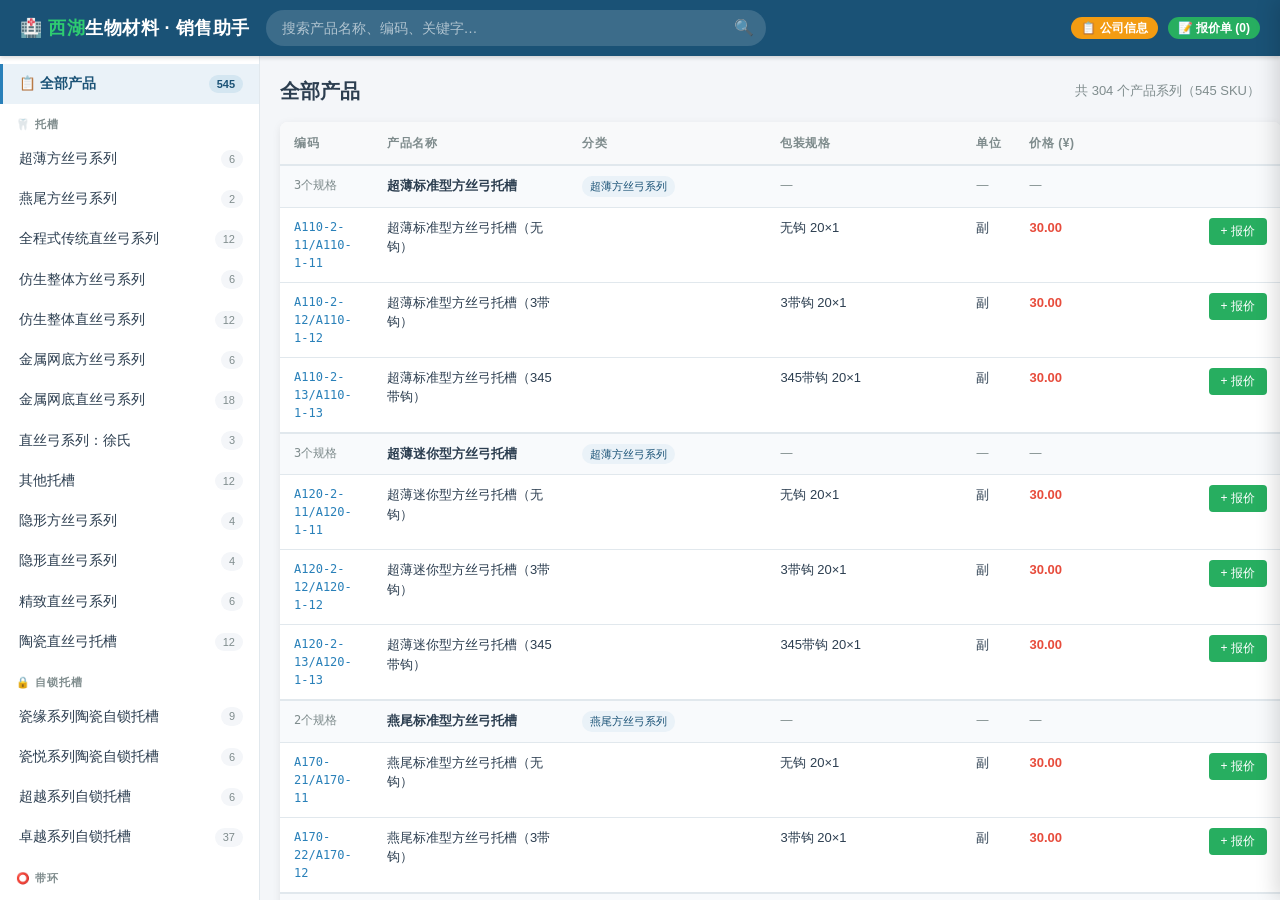
==== index.html @ aa1724bf "feat: 西湖生物材料销售助手 v1 - 产品目录浏览，按12大类分组侧边栏筛选 - 全文搜索（编码/名称/规格/备注） - 报价单管理：添加/数量调整/打印/复制 - 公司信息展示弹窗 - 移动端" ====
<!DOCTYPE html>
<html lang="zh-CN">
<head>
<meta charset="UTF-8">
<meta name="viewport" content="width=device-width, initial-scale=1.0">
<title>西湖生物材料 — 销售助手</title>
<script src="data.js"></script>
<style>
/* ── Reset & Variables ── */
*, *::before, *::after { box-sizing: border-box; margin: 0; padding: 0; }

:root {
  --primary: #1a5276;
  --primary-light: #2980b9;
  --accent: #27ae60;
  --accent-light: #2ecc71;
  --bg: #f4f6f9;
  --card-bg: #ffffff;
  --text: #2c3e50;
  --text-light: #7f8c8d;
  --border: #e1e8ed;
  --danger: #e74c3c;
  --warning: #f39c12;
  --shadow: 0 2px 8px rgba(0,0,0,0.08);
  --radius: 8px;
  --sidebar-w: 260px;
  --quote-w: 400px;
  --header-h: 56px;
}

body {
  font-family: -apple-system, BlinkMacSystemFont, "Segoe UI", "PingFang SC", "Microsoft YaHei", sans-serif;
  background: var(--bg);
  color: var(--text);
  line-height: 1.5;
  overflow: hidden;
  height: 100vh;
  display: flex;
  flex-direction: column;
}

/* ── Header ── */
.header {
  height: var(--header-h);
  background: var(--primary);
  color: #fff;
  display: flex;
  align-items: center;
  padding: 0 20px;
  gap: 16px;
  z-index: 100;
  box-shadow: 0 2px 4px rgba(0,0,0,0.15);
  flex-shrink: 0;
}
.header .logo {
  font-size: 18px;
  font-weight: 700;
  letter-spacing: 0.5px;
  white-space: nowrap;
}
.header .logo span { color: var(--accent-light); }
.header .search-wrap {
  flex: 1;
  max-width: 500px;
  position: relative;
}
.header .search-wrap input {
  width: 100%;
  height: 36px;
  border: none;
  border-radius: 18px;
  padding: 0 40px 0 16px;
  font-size: 14px;
  background: rgba(255,255,255,0.15);
  color: #fff;
  outline: none;
  transition: background 0.2s;
}
.header .search-wrap input::placeholder { color: rgba(255,255,255,0.6); }
.header .search-wrap input:focus { background: rgba(255,255,255,0.25); }
.header .search-wrap .search-icon {
  position: absolute;
  right: 12px;
  top: 50%;
  transform: translateY(-50%);
  opacity: 0.6;
  font-size: 16px;
}
.header .header-actions {
  display: flex;
  gap: 10px;
  align-items: center;
  margin-left: auto;
}
.header .badge {
  background: var(--accent);
  color: #fff;
  border-radius: 12px;
  padding: 2px 10px;
  font-size: 12px;
  font-weight: 600;
  cursor: pointer;
  transition: transform 0.15s;
  white-space: nowrap;
}
.header .badge:hover { transform: scale(1.05); }
.header .badge.alt { background: var(--warning); }

/* ── Layout ── */
.main-layout {
  display: flex;
  flex: 1;
  overflow: hidden;
}

/* ── Sidebar ── */
.sidebar {
  width: var(--sidebar-w);
  background: var(--card-bg);
  border-right: 1px solid var(--border);
  overflow-y: auto;
  flex-shrink: 0;
  padding: 8px 0;
}
.sidebar .cat-item {
  display: flex;
  align-items: center;
  gap: 10px;
  padding: 10px 16px;
  cursor: pointer;
  font-size: 13.5px;
  transition: all 0.15s;
  border-left: 3px solid transparent;
  color: var(--text);
}
.sidebar .cat-item:hover { background: #f0f4f8; }
.sidebar .cat-item.active {
  background: #eaf2f8;
  border-left-color: var(--primary-light);
  color: var(--primary);
  font-weight: 600;
}
.sidebar .cat-item .count {
  margin-left: auto;
  font-size: 11px;
  color: var(--text-light);
  background: var(--bg);
  border-radius: 10px;
  padding: 1px 8px;
}
.sidebar .cat-item.active .count { background: #d4e6f1; color: var(--primary); }
.sidebar .sidebar-title {
  font-size: 11px;
  text-transform: uppercase;
  letter-spacing: 1px;
  color: var(--text-light);
  padding: 12px 16px 6px;
  font-weight: 600;
}

/* ── Content ── */
.content {
  flex: 1;
  overflow-y: auto;
  padding: 20px;
}
.content-header {
  display: flex;
  justify-content: space-between;
  align-items: center;
  margin-bottom: 16px;
}
.content-header h2 { font-size: 20px; font-weight: 700; }
.content-header .result-count { color: var(--text-light); font-size: 13px; }

/* Product Table */
.product-table {
  width: 100%;
  background: var(--card-bg);
  border-radius: var(--radius);
  box-shadow: var(--shadow);
  overflow: hidden;
  border-collapse: collapse;
}
.product-table th {
  background: #f8f9fa;
  padding: 12px 14px;
  text-align: left;
  font-size: 12px;
  font-weight: 600;
  color: var(--text-light);
  text-transform: uppercase;
  letter-spacing: 0.5px;
  border-bottom: 2px solid var(--border);
  white-space: nowrap;
}
.product-table td {
  padding: 10px 14px;
  font-size: 13px;
  border-bottom: 1px solid var(--border);
  vertical-align: top;
}
.product-table tr:hover td { background: #f8fafc; }
.product-table .code { font-family: "SF Mono", "Fira Code", monospace; font-size: 12px; color: var(--primary-light); }
.product-table .price { font-weight: 700; color: var(--danger); white-space: nowrap; }
.product-table .name { font-weight: 500; }
.product-table .cat-tag {
  display: inline-block;
  font-size: 11px;
  background: #eaf2f8;
  color: var(--primary);
  padding: 2px 8px;
  border-radius: 10px;
  white-space: nowrap;
}
.product-table .star { color: var(--warning); }
.btn-sm {
  padding: 5px 12px;
  border: none;
  border-radius: 4px;
  cursor: pointer;
  font-size: 12px;
  font-weight: 500;
  transition: all 0.15s;
  white-space: nowrap;
}
.btn-add {
  background: var(--accent);
  color: #fff;
}
.btn-add:hover { background: #219a52; }
.btn-add.added { background: var(--text-light); }

/* Empty state */
.empty-state {
  text-align: center;
  padding: 60px 20px;
  color: var(--text-light);
}
.empty-state .icon { font-size: 48px; margin-bottom: 12px; }

/* ── Quote Panel ── */
.quote-overlay {
  position: fixed;
  inset: 0;
  background: rgba(0,0,0,0.3);
  z-index: 200;
  display: none;
}
.quote-overlay.show { display: block; }

.quote-panel {
  position: fixed;
  right: 0;
  top: 0;
  bottom: 0;
  width: var(--quote-w);
  background: var(--card-bg);
  box-shadow: -4px 0 20px rgba(0,0,0,0.15);
  z-index: 201;
  display: flex;
  flex-direction: column;
  transform: translateX(100%);
  transition: transform 0.3s ease;
}
.quote-panel.show { transform: translateX(0); }

.quote-header {
  padding: 16px 20px;
  border-bottom: 1px solid var(--border);
  display: flex;
  justify-content: space-between;
  align-items: center;
}
.quote-header h3 { font-size: 16px; }
.quote-close {
  background: none;
  border: none;
  font-size: 20px;
  cursor: pointer;
  color: var(--text-light);
  padding: 4px 8px;
}

.quote-items {
  flex: 1;
  overflow-y: auto;
  padding: 12px 20px;
}
.quote-item {
  display: flex;
  gap: 10px;
  padding: 10px 0;
  border-bottom: 1px solid var(--border);
  align-items: flex-start;
}
.quote-item .qi-info { flex: 1; min-width: 0; }
.quote-item .qi-name { font-size: 13px; font-weight: 500; }
.quote-item .qi-code { font-size: 11px; color: var(--text-light); font-family: monospace; }
.quote-item .qi-price { font-size: 13px; font-weight: 600; color: var(--danger); }
.quote-item .qi-qty {
  display: flex;
  align-items: center;
  gap: 6px;
  margin-top: 4px;
}
.quote-item .qi-qty button {
  width: 26px; height: 26px;
  border: 1px solid var(--border);
  background: #fff;
  border-radius: 4px;
  cursor: pointer;
  font-size: 14px;
  display: flex;
  align-items: center;
  justify-content: center;
}
.quote-item .qi-qty input {
  width: 44px;
  text-align: center;
  border: 1px solid var(--border);
  border-radius: 4px;
  padding: 3px;
  font-size: 13px;
}
.quote-item .qi-remove {
  background: none;
  border: none;
  color: var(--text-light);
  cursor: pointer;
  font-size: 16px;
  padding: 2px;
}
.quote-item .qi-remove:hover { color: var(--danger); }

.quote-footer {
  padding: 16px 20px;
  border-top: 2px solid var(--border);
  background: #f8f9fa;
}
.quote-total {
  display: flex;
  justify-content: space-between;
  font-size: 18px;
  font-weight: 700;
  margin-bottom: 12px;
}
.quote-total .total-price { color: var(--danger); }
.quote-actions {
  display: flex;
  gap: 8px;
}
.btn {
  padding: 10px 20px;
  border: none;
  border-radius: 6px;
  cursor: pointer;
  font-size: 14px;
  font-weight: 600;
  transition: all 0.15s;
  flex: 1;
}
.btn-primary { background: var(--primary-light); color: #fff; }
.btn-primary:hover { background: #2471a3; }
.btn-outline { background: #fff; color: var(--primary); border: 1px solid var(--primary-light); }
.btn-outline:hover { background: #eaf2f8; }
.btn-danger { background: #fff; color: var(--danger); border: 1px solid var(--danger); }
.btn-danger:hover { background: #fdedec; }

/* ── Company Modal ── */
.modal-overlay {
  position: fixed;
  inset: 0;
  background: rgba(0,0,0,0.4);
  z-index: 300;
  display: none;
  justify-content: center;
  align-items: center;
}
.modal-overlay.show { display: flex; }
.modal {
  background: var(--card-bg);
  border-radius: 12px;
  max-width: 560px;
  width: 90%;
  max-height: 80vh;
  overflow-y: auto;
  padding: 32px;
  box-shadow: 0 20px 60px rgba(0,0,0,0.2);
}
.modal h2 { margin-bottom: 16px; color: var(--primary); }
.modal .cert-list {
  display: flex;
  flex-wrap: wrap;
  gap: 8px;
  margin: 12px 0;
}
.modal .cert-tag {
  background: #eaf2f8;
  color: var(--primary);
  padding: 4px 12px;
  border-radius: 14px;
  font-size: 13px;
  font-weight: 500;
}
.modal .star-list li { margin: 6px 0; }
.modal-close {
  float: right;
  background: none;
  border: none;
  font-size: 24px;
  cursor: pointer;
  color: var(--text-light);
}

/* ── Hamburger (hidden on desktop) ── */
.hamburger {
  display: none;
  flex-direction: column;
  gap: 4px;
  cursor: pointer;
  padding: 8px 4px;
  background: none;
  border: none;
}
.hamburger span {
  display: block;
  width: 20px; height: 2px;
  background: #fff;
  border-radius: 2px;
}
.sidebar-backdrop { display: none; }

/* ── Print ── */
@media print {
  .header, .sidebar, .quote-overlay, .quote-panel, .btn-sm, .btn, .btn-add { display: none !important; }
  .content { overflow: visible; padding: 0; }
  .product-table { box-shadow: none; border: 1px solid #ddd; }
  body { overflow: visible; height: auto; }
}

/* ── Quote Print ── */
.quote-print { display: none; }
@media print {
  .quote-print { display: block; }
}

/* ── Mobile (≤768px) ── */
@media (max-width: 768px) {
  :root {
    --sidebar-w: 100%;
    --quote-w: 100%;
  }

  /* Header */
  .header {
    padding: 0 12px;
    gap: 8px;
  }
  .header .logo { font-size: 14px; }
  .header .search-wrap { max-width: none; }
  .header .search-wrap input { font-size: 13px; height: 32px; }
  .header .header-actions { gap: 6px; }
  .header .badge { font-size: 11px; padding: 4px 8px; }
  .header .badge.alt { display: none; } /* hide company btn on mobile, put in sidebar */

  /* Sidebar — hidden by default, slides in */
  .sidebar {
    position: fixed;
    left: 0; top: var(--header-h); bottom: 0;
    z-index: 150;
    transform: translateX(-100%);
    transition: transform 0.25s ease;
    width: 280px;
    max-width: 85vw;
    box-shadow: 4px 0 20px rgba(0,0,0,0.2);
  }
  .sidebar.show { transform: translateX(0); }

  .sidebar-backdrop {
    display: none;
    position: fixed;
    inset: 0;
    top: var(--header-h);
    background: rgba(0,0,0,0.3);
    z-index: 149;
  }
  .sidebar-backdrop.show { display: block; }

  /* Hamburger */
  .hamburger { display: flex; }

  /* Content */
  .content { padding: 12px; }
  .content-header { flex-wrap: wrap; gap: 6px; }
  .content-header h2 { font-size: 17px; }

  /* Table → Cards */
  .product-table { border: none; box-shadow: none; background: transparent; }
  .product-table thead { display: none; }
  .product-table tbody { display: flex; flex-direction: column; gap: 4px; }
  .product-table tr {
    display: block;
    background: var(--card-bg);
    border-radius: var(--radius);
    box-shadow: var(--shadow);
    padding: 12px 14px;
  }
  .product-table tr.base-row {
    background: #f0f4f8;
    box-shadow: none;
    padding: 8px 14px;
    border-radius: var(--radius) var(--radius) 0 0;
    margin-bottom: -4px;
    border-left: 3px solid var(--primary-light);
  }
  .product-table tr.variant-row {
    border-radius: 0;
    box-shadow: none;
    margin-bottom: -4px;
    border-bottom: 1px solid var(--border);
    border-left: 3px solid var(--primary-light);
    padding: 10px 14px;
  }
  .product-table tr.variant-row:last-of-type {
    border-radius: 0 0 var(--radius) var(--radius);
    margin-bottom: 8px;
  }
  .product-table tr + tr.base-row { margin-top: 12px; }
  .product-table td {
    display: block;
    padding: 2px 0;
    border: none;
    font-size: 13px;
  }
  .product-table td:first-child { /* code */
    font-size: 12px;
    color: var(--primary-light);
    font-family: monospace;
  }
  .product-table tr.base-row td:first-child { color: var(--primary); font-weight: 600; }
  .product-table td:nth-child(2) { /* name */
    font-size: 14px;
    font-weight: 500;
    padding: 3px 0;
  }
  .product-table tr.base-row td:nth-child(2) { font-size: 15px; font-weight: 700; }
  .product-table td:nth-child(3) { /* category — hide on mobile, already implied */ display: none; }
  .product-table tr.base-row td:nth-child(3) { display: inline-block; }
  .product-table td:nth-child(4),
  .product-table td:nth-child(5) { /* specs, unit */
    display: inline-block;
    margin-right: 12px;
    font-size: 12px;
    color: var(--text-light);
  }
  .product-table td:nth-child(6) { /* price */
    display: inline-block;
    font-size: 15px;
    font-weight: 700;
    color: var(--danger);
  }
  .product-table td:nth-child(7) { /* button */
    float: right;
    margin-top: -24px;
  }
  .product-table tr:hover td { background: transparent; }
  .btn-sm { padding: 8px 16px; font-size: 13px; border-radius: 6px; }

  /* Quote panel always fullscreen on mobile */
  .quote-panel { width: 100%; }

  /* Modal */
  .modal { padding: 20px; max-width: 95%; }
}
</style>
</style>
</head>
<body>

<!-- Header -->
<header class="header">
  <button class="hamburger" onclick="toggleSidebar()" aria-label="菜单">
    <span></span><span></span><span></span>
  </button>
  <div class="logo">🏥 <span>西湖</span>生物材料 · 销售助手</div>
  <div class="search-wrap">
    <input type="text" id="searchInput" placeholder="搜索产品名称、编码、关键字…">
    <span class="search-icon">🔍</span>
  </div>
  <div class="header-actions">
    <span class="badge alt" onclick="showCompany()">📋 公司信息</span>
    <span class="badge" onclick="toggleQuote()" id="quoteBadge">📝 报价单 (<span id="quoteCount">0</span>)</span>
  </div>
</header>

<!-- Main Layout -->
<div class="main-layout">

  <!-- Sidebar -->
  <aside class="sidebar" id="sidebar"></aside>
  <div class="sidebar-backdrop" id="sidebarBackdrop" onclick="toggleSidebar()"></div>

  <!-- Content -->
  <main class="content" id="content">
    <div class="content-header">
      <h2 id="contentTitle">全部产品</h2>
      <span class="result-count" id="resultCount"></span>
    </div>
    <div id="productList"></div>
  </main>
</div>

<!-- Quote Overlay -->
<div class="quote-overlay" id="quoteOverlay" onclick="toggleQuote()"></div>
<div class="quote-panel" id="quotePanel">
  <div class="quote-header">
    <h3>📝 报价单</h3>
    <button class="quote-close" onclick="toggleQuote()">✕</button>
  </div>
  <div class="quote-items" id="quoteItems">
    <div class="empty-state">
      <div class="icon">📋</div>
      <p>报价单是空的</p>
      <p style="font-size:12px;color:var(--text-light)">点击产品旁的 + 按钮添加</p>
    </div>
  </div>
  <div class="quote-footer">
    <div class="quote-total">
      <span>合计</span>
      <span class="total-price" id="quoteTotal">¥0.00</span>
    </div>
    <div class="quote-actions">
      <button class="btn btn-primary" onclick="printQuote()">🖨️ 打印报价</button>
      <button class="btn btn-outline" onclick="copyQuote()">📋 复制</button>
      <button class="btn btn-danger" onclick="clearQuote()">清空</button>
    </div>
  </div>
</div>

<!-- Company Modal -->
<div class="modal-overlay" id="companyModal" onclick="closeCompany(event)">
  <div class="modal" id="companyModalInner"></div>
</div>

<!-- Quote Print Area (hidden, only for print) -->
<div class="quote-print" id="quotePrint"></div>

<script>
// ── Data ──
const DATA = window.XIHU_DATA;
const products = DATA.products;
let quoteItems = [];
let activeCategory = null;
let searchQuery = '';

// ── Init ──
function init() {
  loadQuote();
  renderSidebar();
  renderProducts();
  updateQuoteBadge();

  document.getElementById('searchInput').addEventListener('input', debounce(onSearch, 200));
  document.addEventListener('keydown', e => {
    if (e.key === 'Escape') { closeQuote(); }
    if ((e.ctrlKey || e.metaKey) && e.key === 'k') {
      e.preventDefault();
      document.getElementById('searchInput').focus();
    }
  });
}

// ── Sidebar ──
function renderSidebar() {
  const sidebar = document.getElementById('sidebar');
  // Group categories into logical groups
  const groups = {
    '🦷 托槽': ['超薄方丝弓系列','燕尾方丝弓系列','全程式传统直丝弓系列','仿生整体方丝弓系列','仿生整体直丝弓系列','金属网底方丝弓系列','金属网底直丝弓系列','直丝弓系列：徐氏','其他托槽','隐形方丝弓系列','隐形直丝弓系列','精致直丝弓系列','陶瓷直丝弓托槽'],
    '🔒 自锁托槽': ['瓷缘系列陶瓷自锁托槽','瓷悦系列陶瓷自锁托槽','超越系列自锁托槽','卓越系列自锁托槽'],
    '⭕ 带环': ['方丝弓带环','直丝弓带环','光带环','圆丝带环','揭盖式带环','出口型带环','带环附件'],
    '📐 颊面管': ['焊接型直丝弓颊面管','焊接型其他颊面管','焊接型揭盖颊面管','网底直丝弓颊面管','网底圆丝颊面管','网底揭盖颊面管','网底方丝弓颊面管'],
    '🧷 正畸附件': ['正畸附件','螺旋扩弓器','拉钩/开口器'],
    '🔗 弹性体': ['正畸弹性体'],
    '🧪 粘合树脂': ['光固化型-牙釉质粘合树脂','光固化型-牙釉质粘合树脂(绿胶)','非调拌型-牙釉质粘合树脂','蓝胶系列','隐形正畸附件粘结剂'],
    '📏 正畸丝': ['正畸丝'],
    '🔩 支抗钉': ['钛合金支抗钉(三芯型)','钛合金支抗钉(方头型)','支抗钉工具'],
    '🔧 正畸钳': ['正畸钳(进口合金)','正畸钳(普通合金)','正畸钳'],
    '😷 口外件': ['正畸口外件'],
    '🪥 工具/其他': ['正畸工具','功能矫治器','镀金牙用根管桩','经营类产品'],
  };

  let html = `<div class="cat-item${!activeCategory ? ' active' : ''}" onclick="selectCategory(null)">📋 全部产品<span class="count">${products.length}</span></div>`;
  const groupedCats = new Set();
  for (const [groupName, cats] of Object.entries(groups)) {
    html += `<div class="sidebar-title">${groupName}</div>`;
    for (const catName of cats) {
      groupedCats.add(catName);
      const count = products.filter(p => p.category === catName).length;
      if (count === 0) continue;
      html += `<div class="cat-item${activeCategory === catName ? ' active' : ''}" data-cat="${escapeHtml(catName)}" onclick="selectCategory('${escapeJs(catName)}')">
        ${catName}
        <span class="count">${count}</span>
      </div>`;
    }
  }
  // Catch any ungrouped categories
  const allCats = [...new Set(products.map(p => p.category))];
  const ungrouped = allCats.filter(c => !groupedCats.has(c));
  if (ungrouped.length > 0) {
    html += '<div class="sidebar-title">📦 其他</div>';
    for (const catName of ungrouped) {
      const count = products.filter(p => p.category === catName).length;
      html += `<div class="cat-item${activeCategory === catName ? ' active' : ''}" onclick="selectCategory('${escapeJs(catName)}')">
        ${catName}
        <span class="count">${count}</span>
      </div>`;
    }
  }
  sidebar.innerHTML = html;
}

function selectCategory(cat) {
  activeCategory = (activeCategory === cat) ? null : cat;
  document.getElementById('searchInput').value = '';
  searchQuery = '';
  renderSidebar();
  renderProducts();
  // Close sidebar on mobile after selection
  closeSidebar();
}

// ── Product Rendering ──
function getFilteredProducts() {
  let filtered = products;
  if (activeCategory) {
    filtered = filtered.filter(p => p.category === activeCategory);
  }
  if (searchQuery) {
    const q = searchQuery.toLowerCase();
    filtered = filtered.filter(p =>
      p.name.toLowerCase().includes(q) ||
      p.category.toLowerCase().includes(q) ||
      (p.code && p.code.toLowerCase().includes(q)) ||
      (p.baseName && p.baseName.toLowerCase().includes(q)) ||
      (p.spec && p.spec.toLowerCase().includes(q)) ||
      (p.note && p.note.toLowerCase().includes(q))
    );
  }
  return filtered;
}

function renderProducts() {
  const filtered = getFilteredProducts();
  const container = document.getElementById('productList');
  const title = document.getElementById('contentTitle');
  const count = document.getElementById('resultCount');

  // Group by baseName
  const groups = new Map();
  const groupOrder = [];
  for (const p of filtered) {
    const key = p.baseName + '|||' + p.category;
    if (!groups.has(key)) {
      groups.set(key, []);
      groupOrder.push(key);
    }
    groups.get(key).push(p);
  }

  const totalVariants = filtered.length;
  title.textContent = activeCategory || '全部产品';
  count.textContent = `共 ${groupOrder.length} 个产品系列（${totalVariants} SKU）`;

  if (filtered.length === 0) {
    container.innerHTML = `<div class="empty-state"><div class="icon">🔍</div><p>没有找到匹配的产品</p></div>`;
    return;
  }

  let html = `<table class="product-table">
    <thead><tr>
      <th>编码</th><th>产品名称</th><th>分类</th><th>包装规格</th><th>单位</th><th>价格 (¥)</th><th></th>
    </tr></thead><tbody>`;

  for (const key of groupOrder) {
    const variants = groups.get(key);
    const baseName = variants[0].baseName;
    const category = variants[0].category;
    const isStar = variants[0].note && variants[0].note.includes('🌟');
    const hasVariants = variants.length > 1;

    // Base product row
    html += `<tr class="base-row" style="background:#f8fafc;border-top:2px solid var(--border);">
      <td class="code" style="color:var(--text-light);">${isStar ? '⭐ ' : ''}${variants.length}个规格</td>
      <td class="name" style="font-weight:700;">${escapeHtml(baseName)}</td>
      <td><span class="cat-tag">${escapeHtml(category)}</span></td>
      <td style="color:var(--text-light);font-size:12px;">—</td>
      <td style="color:var(--text-light);font-size:12px;">—</td>
      <td style="color:var(--text-light);font-size:12px;">—</td>
      <td></td>
    </tr>`;

    for (const p of variants) {
      const inQuote = quoteItems.find(q => q.code === p.code && q.name === p.name);
      html += `<tr class="variant-row">
        <td class="code">${escapeHtml(p.code || '—')}</td>
        <td class="name">${escapeHtml(p.name)}</td>
        <td></td>
        <td>${escapeHtml(p.spec || '—')}</td>
        <td>${escapeHtml(p.unit || '—')}</td>
        <td class="price">${formatPrice(p.price)}</td>
        <td><button class="btn-sm btn-add${inQuote ? ' added' : ''}" onclick="addToQuote('${escapeJs(p.code)}', '${escapeJs(p.name)}', '${escapeJs(p.baseName)}')">${inQuote ? '✓ 已加' : '+ 报价'}</button></td>
      </tr>`;
    }
  }
  html += '</tbody></table>';
  container.innerHTML = html;
}

// ── Search ──
function onSearch() {
  searchQuery = document.getElementById('searchInput').value.trim();
  activeCategory = null;
  renderSidebar();
  renderProducts();
}

// ── Quote Management ──
function quoteKey(code, name) { return `${code}|||${name}`; }

function addToQuote(code, name, baseName) {
  const product = products.find(p => p.code === code && p.name === name);
  if (!product) return;

  const key = quoteKey(code, name);
  const existing = quoteItems.find(q => q._key === key);
  if (existing) {
    existing.qty += 1;
  } else {
    quoteItems.push({
      _key: key,
      name: product.name,
      baseName: product.baseName || product.name,
      code: product.code,
      price: parsePrice(product.price),
      unit: product.unit,
      spec: product.spec,
      qty: 1
    });
  }
  saveQuote();
  renderQuote();
  renderProducts();
  updateQuoteBadge();
}

function removeFromQuote(code, name) {
  const key = quoteKey(code, name);
  quoteItems = quoteItems.filter(q => q._key !== key);
  saveQuote();
  renderQuote();
  renderProducts();
  updateQuoteBadge();
}

function updateQty(code, name, delta) {
  const key = quoteKey(code, name);
  const item = quoteItems.find(q => q._key === key);
  if (!item) return;
  item.qty = Math.max(0, item.qty + delta);
  if (item.qty === 0) {
    removeFromQuote(code, name);
    return;
  }
  saveQuote();
  renderQuote();
  updateQuoteBadge();
}

function renderQuote() {
  const container = document.getElementById('quoteItems');
  if (quoteItems.length === 0) {
    container.innerHTML = `<div class="empty-state"><div class="icon">📋</div><p>报价单是空的</p><p style="font-size:12px;color:var(--text-light)">点击产品旁的 + 按钮添加</p></div>`;
  } else {
    let html = '';
    for (const item of quoteItems) {
      const subtotal = item.price * item.qty;
      const displayName = item.spec ? `${item.baseName} — ${item.spec}` : item.name;
      html += `<div class="quote-item">
        <div class="qi-info">
          <div class="qi-name">${escapeHtml(displayName)}</div>
          <div class="qi-code">${escapeHtml(item.code)} · ${escapeHtml(item.unit)}</div>
          <div class="qi-price">¥${item.price.toFixed(2)} × ${item.qty} = ¥${subtotal.toFixed(2)}</div>
        </div>
        <div class="qi-qty">
          <button onclick="updateQty('${escapeJs(item.code)}', '${escapeJs(item.name)}', -1)">−</button>
          <input type="number" value="${item.qty}" min="1" onchange="setQty('${escapeJs(item.code)}', '${escapeJs(item.name)}', this.value)">
          <button onclick="updateQty('${escapeJs(item.code)}', '${escapeJs(item.name)}', 1)">+</button>
        </div>
        <button class="qi-remove" onclick="removeFromQuote('${escapeJs(item.code)}', '${escapeJs(item.name)}')">🗑</button>
      </div>`;
    }
    container.innerHTML = html;
  }

  const total = quoteItems.reduce((sum, item) => sum + item.price * item.qty, 0);
  document.getElementById('quoteTotal').textContent = `¥${total.toFixed(2)}`;
}

function setQty(code, name, val) {
  const key = quoteKey(code, name);
  const qty = parseInt(val) || 0;
  const item = quoteItems.find(q => q._key === key);
  if (!item) return;
  if (qty <= 0) { removeFromQuote(code, name); return; }
  item.qty = qty;
  saveQuote();
  renderQuote();
  updateQuoteBadge();
}

function clearQuote() {
  if (quoteItems.length === 0) return;
  if (confirm('确定清空报价单？')) {
    quoteItems = [];
    saveQuote();
    renderQuote();
    renderProducts();
    updateQuoteBadge();
  }
}

function toggleQuote() {
  const panel = document.getElementById('quotePanel');
  const overlay = document.getElementById('quoteOverlay');
  const isOpen = panel.classList.contains('show');
  if (isOpen) { closeQuote(); }
  else {
    panel.classList.add('show');
    overlay.classList.add('show');
    renderQuote();
  }
}

function closeQuote() {
  document.getElementById('quotePanel').classList.remove('show');
  document.getElementById('quoteOverlay').classList.remove('show');
}

function updateQuoteBadge() {
  document.getElementById('quoteCount').textContent = quoteItems.length;
}

// ── Quote Actions ──
function printQuote() {
  if (quoteItems.length === 0) { alert('报价单是空的'); return; }
  const total = quoteItems.reduce((sum, i) => sum + i.price * i.qty, 0);
  const now = new Date().toLocaleDateString('zh-CN');
  let html = `
    <div style="max-width:700px;margin:0 auto;font-family:sans-serif;">
      <div style="text-align:center;border-bottom:2px solid #1a5276;padding-bottom:16px;margin-bottom:20px;">
        <h1 style="color:#1a5276;margin:0;">杭州西湖生物材料有限公司</h1>
        <p style="color:#666;margin:4px 0;">Hangzhou Xihu Biomaterials Co., Ltd.</p>
        <p style="color:#999;font-size:12px;">报价单 · ${now}</p>
      </div>
      <table style="width:100%;border-collapse:collapse;">
        <thead><tr style="background:#f0f4f8;">
          <th style="padding:8px;text-align:left;border-bottom:1px solid #ddd;">#</th>
          <th style="padding:8px;text-align:left;border-bottom:1px solid #ddd;">编码</th>
          <th style="padding:8px;text-align:left;border-bottom:1px solid #ddd;">产品名称</th>
          <th style="padding:8px;text-align:left;border-bottom:1px solid #ddd;">规格</th>
          <th style="padding:8px;text-align:center;border-bottom:1px solid #ddd;">数量</th>
          <th style="padding:8px;text-align:right;border-bottom:1px solid #ddd;">单价(¥)</th>
          <th style="padding:8px;text-align:right;border-bottom:1px solid #ddd;">小计(¥)</th>
        </tr></thead><tbody>`;
  quoteItems.forEach((item, i) => {
    html += `<tr>
      <td style="padding:8px;border-bottom:1px solid #eee;">${i+1}</td>
      <td style="padding:8px;border-bottom:1px solid #eee;font-family:monospace;">${escapeHtml(item.code)}</td>
      <td style="padding:8px;border-bottom:1px solid #eee;">${escapeHtml(item.baseName)}</td>
      <td style="padding:8px;border-bottom:1px solid #eee;">${escapeHtml(item.spec || item.unit)}</td>
      <td style="padding:8px;text-align:center;border-bottom:1px solid #eee;">${item.qty}</td>
      <td style="padding:8px;text-align:right;border-bottom:1px solid #eee;">${item.price.toFixed(2)}</td>
      <td style="padding:8px;text-align:right;border-bottom:1px solid #eee;font-weight:bold;">${(item.price*item.qty).toFixed(2)}</td>
    </tr>`;
  });
  html += `</tbody></table>
      <div style="text-align:right;margin-top:20px;font-size:18px;font-weight:bold;">
        合计：¥${total.toFixed(2)}
      </div>
      <div style="margin-top:40px;font-size:12px;color:#999;border-top:1px solid #eee;padding-top:12px;">
        <p>杭州西湖生物材料有限公司 | 杭州钱江经济开发区 | www.xihubiom.com.cn</p>
        <p>ISO 9001 · ISO 13485 · CE · FDA · GMP 认证</p>
      </div>
    </div>`;
  document.getElementById('quotePrint').innerHTML = html;
  setTimeout(() => window.print(), 200);
}

function copyQuote() {
  if (quoteItems.length === 0) { alert('报价单是空的'); return; }
  const total = quoteItems.reduce((sum, i) => sum + i.price * i.qty, 0);
  let text = '杭州西湖生物材料有限公司 — 报价单\n';
  text += '='.repeat(50) + '\n';
  text += '编码\t产品名称\t规格\t数量\t单价\t小计\n';
  quoteItems.forEach(item => {
    text += `${item.code}\t${item.baseName}\t${item.spec||item.unit}\t${item.qty}\t${item.price.toFixed(2)}\t${(item.price*item.qty).toFixed(2)}\n`;
  });
  text += '='.repeat(50) + '\n';
  text += `合计：¥${total.toFixed(2)}\n`;
  text += `日期：${new Date().toLocaleDateString('zh-CN')}\n`;
  text += '杭州西湖生物材料有限公司 | www.xihubiom.com.cn';

  navigator.clipboard.writeText(text).then(() => {
    alert('报价单已复制到剪贴板！');
  }).catch(() => {
    alert('复制失败，请手动复制');
  });
}

// ── Company Info ──
function showCompany() {
  const c = DATA.company;
  const modal = document.getElementById('companyModalInner');
  modal.innerHTML = `
    <button class="modal-close" onclick="document.getElementById('companyModal').classList.remove('show')">✕</button>
    <h2>🏥 ${c.name}</h2>
    <p style="color:var(--text-light);margin-bottom:12px;">${c.nameEn}</p>
    <p>${c.description}</p>
    <p style="margin-top:8px;">📍 成立于 <strong>${c.founded}年</strong>，位于${c.location}，建筑面积${c.area}</p>
    <p>🤝 ${c.partners}</p>
    <p>📦 ${c.marketReach}</p>

    <h3 style="margin-top:20px;">认证资质</h3>
    <div class="cert-list">
      ${c.certifications.map(cert => `<span class="cert-tag">✅ ${cert}</span>`).join('')}
    </div>
    <p style="margin-top:4px;font-size:12px;color:var(--text-light);">行业早期通过国家医疗器械GMP认证的企业，拥有${c.patents}</p>

    <h3 style="margin-top:20px;">🌟 明星产品</h3>
    <ul class="star-list">
      ${c.starProducts.map(p => `<li><strong>${p}</strong> — 广受业内好评</li>`).join('')}
    </ul>

    <p style="margin-top:16px;">🌐 <a href="https://${c.website}" target="_blank">${c.website}</a></p>
  `;
  document.getElementById('companyModal').classList.add('show');
}

function closeCompany(e) {
  if (e.target === document.getElementById('companyModal')) {
    document.getElementById('companyModal').classList.remove('show');
  }
}

// ── Persistence ──
function saveQuote() {
  localStorage.setItem('xihu_quote', JSON.stringify(quoteItems));
}

function loadQuote() {
  try {
    const saved = localStorage.getItem('xihu_quote');
    if (saved) quoteItems = JSON.parse(saved);
  } catch(e) { quoteItems = []; }
}

// ── Sidebar Mobile Toggle ──
function toggleSidebar() {
  const sidebar = document.getElementById('sidebar');
  const backdrop = document.getElementById('sidebarBackdrop');
  const isOpen = sidebar.classList.contains('show');
  if (isOpen) { closeSidebar(); }
  else {
    sidebar.classList.add('show');
    backdrop.classList.add('show');
    document.body.style.overflow = 'hidden';
  }
}

function closeSidebar() {
  document.getElementById('sidebar').classList.remove('show');
  document.getElementById('sidebarBackdrop').classList.remove('show');
  document.body.style.overflow = '';
}

// ── Helpers ──
function parsePrice(p) {
  if (typeof p === 'number') return p;
  if (typeof p === 'string') {
    // Take the first price if multiple
    const m = p.match(/[\d.]+/);
    if (m) return parseFloat(m[0]);
  }
  return 0;
}

function formatPrice(p) {
  if (typeof p === 'number') return p.toFixed(2);
  return String(p);
}

function escapeHtml(s) {
  if (!s) return '';
  return String(s).replace(/&/g,'&amp;').replace(/</g,'&lt;').replace(/>/g,'&gt;').replace(/"/g,'&quot;');
}

function escapeJs(s) {
  return String(s).replace(/\\/g,'\\\\').replace(/'/g,"\\'").replace(/"/g,'\\"');
}

function debounce(fn, ms) {
  let timer;
  return (...args) => { clearTimeout(timer); timer = setTimeout(() => fn(...args), ms); };
}

// ── Keyboard shortcut hint ──
console.log('🏥 西湖生物材料销售助手已就绪');
console.log('  ⌘K / Ctrl+K — 聚焦搜索');
console.log('  ESC — 关闭报价面板');
console.log(`  ${DATA.totalProducts} 个SKU · ${DATA.categories.length} 个分类`);

// ── Start ──
init();
</script>
</body>
</html>
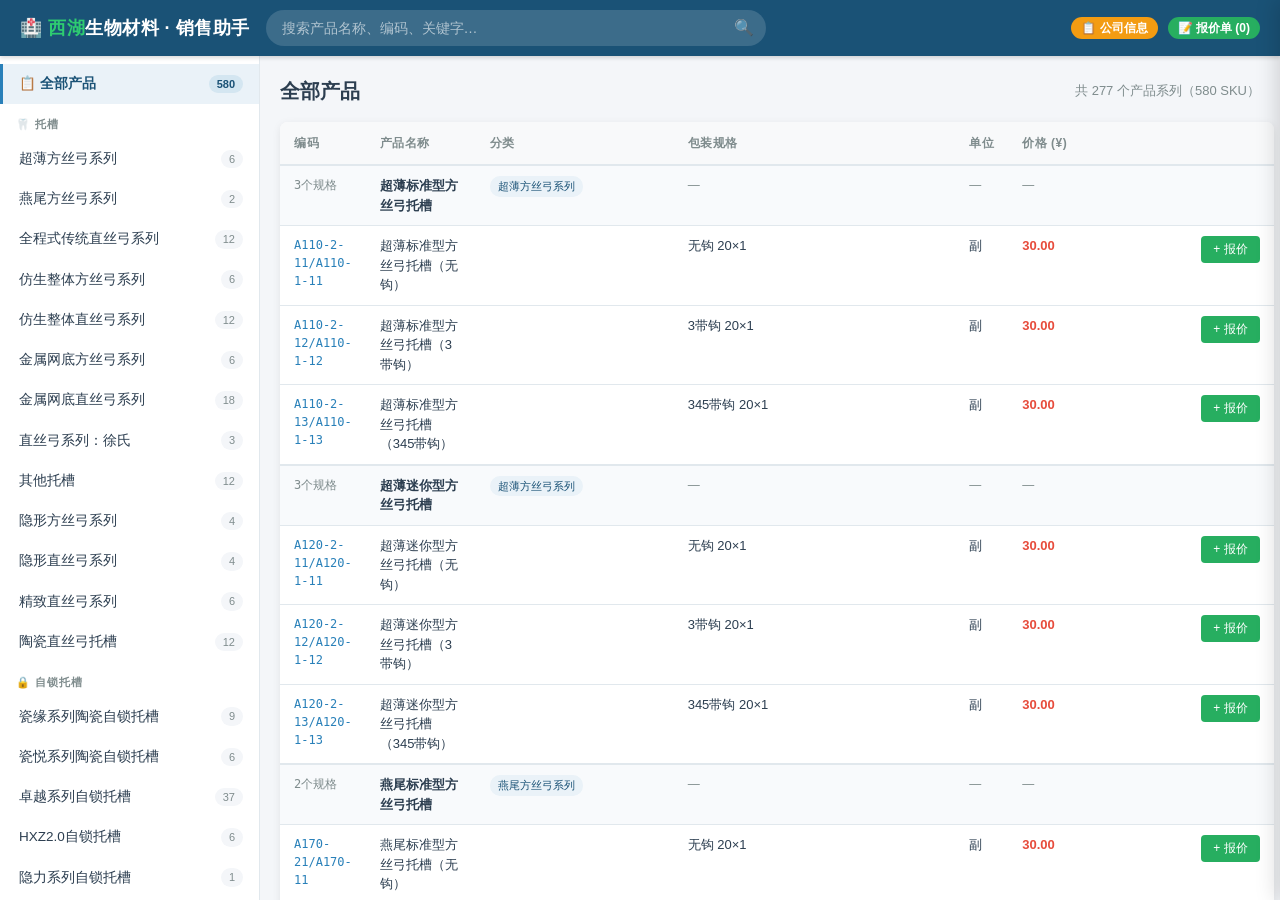
==== commit f70ceeda: "v2: 完整产品数据 + 前端重构 - 587产品 52分类，含 HXZ2.0/隐力系列自锁托槽 - 前端重构: CSS/JS 拆分独立文件 - 侧边栏分组: 托槽/自锁/带环/颊面管/附件/弹性体/" ====
--- a/index.html
+++ b/index.html
@@ -1,586 +1,18 @@
 <!DOCTYPE html>
 <html lang="zh-CN">
 <head>
-<meta charset="UTF-8">
-<meta name="viewport" content="width=device-width, initial-scale=1.0">
-<title>西湖生物材料 — 销售助手</title>
-<script src="data.js"></script>
-<style>
-/* ── Reset & Variables ── */
-*, *::before, *::after { box-sizing: border-box; margin: 0; padding: 0; }
-
-:root {
-  --primary: #1a5276;
-  --primary-light: #2980b9;
-  --accent: #27ae60;
-  --accent-light: #2ecc71;
-  --bg: #f4f6f9;
-  --card-bg: #ffffff;
-  --text: #2c3e50;
-  --text-light: #7f8c8d;
-  --border: #e1e8ed;
-  --danger: #e74c3c;
-  --warning: #f39c12;
-  --shadow: 0 2px 8px rgba(0,0,0,0.08);
-  --radius: 8px;
-  --sidebar-w: 260px;
-  --quote-w: 400px;
-  --header-h: 56px;
-}
-
-body {
-  font-family: -apple-system, BlinkMacSystemFont, "Segoe UI", "PingFang SC", "Microsoft YaHei", sans-serif;
-  background: var(--bg);
-  color: var(--text);
-  line-height: 1.5;
-  overflow: hidden;
-  height: 100vh;
-  display: flex;
-  flex-direction: column;
-}
-
-/* ── Header ── */
-.header {
-  height: var(--header-h);
-  background: var(--primary);
-  color: #fff;
-  display: flex;
-  align-items: center;
-  padding: 0 20px;
-  gap: 16px;
-  z-index: 100;
-  box-shadow: 0 2px 4px rgba(0,0,0,0.15);
-  flex-shrink: 0;
-}
-.header .logo {
-  font-size: 18px;
-  font-weight: 700;
-  letter-spacing: 0.5px;
-  white-space: nowrap;
-}
-.header .logo span { color: var(--accent-light); }
-.header .search-wrap {
-  flex: 1;
-  max-width: 500px;
-  position: relative;
-}
-.header .search-wrap input {
-  width: 100%;
-  height: 36px;
-  border: none;
-  border-radius: 18px;
-  padding: 0 40px 0 16px;
-  font-size: 14px;
-  background: rgba(255,255,255,0.15);
-  color: #fff;
-  outline: none;
-  transition: background 0.2s;
-}
-.header .search-wrap input::placeholder { color: rgba(255,255,255,0.6); }
-.header .search-wrap input:focus { background: rgba(255,255,255,0.25); }
-.header .search-wrap .search-icon {
-  position: absolute;
-  right: 12px;
-  top: 50%;
-  transform: translateY(-50%);
-  opacity: 0.6;
-  font-size: 16px;
-}
-.header .header-actions {
-  display: flex;
-  gap: 10px;
-  align-items: center;
-  margin-left: auto;
-}
-.header .badge {
-  background: var(--accent);
-  color: #fff;
-  border-radius: 12px;
-  padding: 2px 10px;
-  font-size: 12px;
-  font-weight: 600;
-  cursor: pointer;
-  transition: transform 0.15s;
-  white-space: nowrap;
-}
-.header .badge:hover { transform: scale(1.05); }
-.header .badge.alt { background: var(--warning); }
-
-/* ── Layout ── */
-.main-layout {
-  display: flex;
-  flex: 1;
-  overflow: hidden;
-}
-
-/* ── Sidebar ── */
-.sidebar {
-  width: var(--sidebar-w);
-  background: var(--card-bg);
-  border-right: 1px solid var(--border);
-  overflow-y: auto;
-  flex-shrink: 0;
-  padding: 8px 0;
-}
-.sidebar .cat-item {
-  display: flex;
-  align-items: center;
-  gap: 10px;
-  padding: 10px 16px;
-  cursor: pointer;
-  font-size: 13.5px;
-  transition: all 0.15s;
-  border-left: 3px solid transparent;
-  color: var(--text);
-}
-.sidebar .cat-item:hover { background: #f0f4f8; }
-.sidebar .cat-item.active {
-  background: #eaf2f8;
-  border-left-color: var(--primary-light);
-  color: var(--primary);
-  font-weight: 600;
-}
-.sidebar .cat-item .count {
-  margin-left: auto;
-  font-size: 11px;
-  color: var(--text-light);
-  background: var(--bg);
-  border-radius: 10px;
-  padding: 1px 8px;
-}
-.sidebar .cat-item.active .count { background: #d4e6f1; color: var(--primary); }
-.sidebar .sidebar-title {
-  font-size: 11px;
-  text-transform: uppercase;
-  letter-spacing: 1px;
-  color: var(--text-light);
-  padding: 12px 16px 6px;
-  font-weight: 600;
-}
-
-/* ── Content ── */
-.content {
-  flex: 1;
-  overflow-y: auto;
-  padding: 20px;
-}
-.content-header {
-  display: flex;
-  justify-content: space-between;
-  align-items: center;
-  margin-bottom: 16px;
-}
-.content-header h2 { font-size: 20px; font-weight: 700; }
-.content-header .result-count { color: var(--text-light); font-size: 13px; }
-
-/* Product Table */
-.product-table {
-  width: 100%;
-  background: var(--card-bg);
-  border-radius: var(--radius);
-  box-shadow: var(--shadow);
-  overflow: hidden;
-  border-collapse: collapse;
-}
-.product-table th {
-  background: #f8f9fa;
-  padding: 12px 14px;
-  text-align: left;
-  font-size: 12px;
-  font-weight: 600;
-  color: var(--text-light);
-  text-transform: uppercase;
-  letter-spacing: 0.5px;
-  border-bottom: 2px solid var(--border);
-  white-space: nowrap;
-}
-.product-table td {
-  padding: 10px 14px;
-  font-size: 13px;
-  border-bottom: 1px solid var(--border);
-  vertical-align: top;
-}
-.product-table tr:hover td { background: #f8fafc; }
-.product-table .code { font-family: "SF Mono", "Fira Code", monospace; font-size: 12px; color: var(--primary-light); }
-.product-table .price { font-weight: 700; color: var(--danger); white-space: nowrap; }
-.product-table .name { font-weight: 500; }
-.product-table .cat-tag {
-  display: inline-block;
-  font-size: 11px;
-  background: #eaf2f8;
-  color: var(--primary);
-  padding: 2px 8px;
-  border-radius: 10px;
-  white-space: nowrap;
-}
-.product-table .star { color: var(--warning); }
-.btn-sm {
-  padding: 5px 12px;
-  border: none;
-  border-radius: 4px;
-  cursor: pointer;
-  font-size: 12px;
-  font-weight: 500;
-  transition: all 0.15s;
-  white-space: nowrap;
-}
-.btn-add {
-  background: var(--accent);
-  color: #fff;
-}
-.btn-add:hover { background: #219a52; }
-.btn-add.added { background: var(--text-light); }
-
-/* Empty state */
-.empty-state {
-  text-align: center;
-  padding: 60px 20px;
-  color: var(--text-light);
-}
-.empty-state .icon { font-size: 48px; margin-bottom: 12px; }
-
-/* ── Quote Panel ── */
-.quote-overlay {
-  position: fixed;
-  inset: 0;
-  background: rgba(0,0,0,0.3);
-  z-index: 200;
-  display: none;
-}
-.quote-overlay.show { display: block; }
-
-.quote-panel {
-  position: fixed;
-  right: 0;
-  top: 0;
-  bottom: 0;
-  width: var(--quote-w);
-  background: var(--card-bg);
-  box-shadow: -4px 0 20px rgba(0,0,0,0.15);
-  z-index: 201;
-  display: flex;
-  flex-direction: column;
-  transform: translateX(100%);
-  transition: transform 0.3s ease;
-}
-.quote-panel.show { transform: translateX(0); }
-
-.quote-header {
-  padding: 16px 20px;
-  border-bottom: 1px solid var(--border);
-  display: flex;
-  justify-content: space-between;
-  align-items: center;
-}
-.quote-header h3 { font-size: 16px; }
-.quote-close {
-  background: none;
-  border: none;
-  font-size: 20px;
-  cursor: pointer;
-  color: var(--text-light);
-  padding: 4px 8px;
-}
-
-.quote-items {
-  flex: 1;
-  overflow-y: auto;
-  padding: 12px 20px;
-}
-.quote-item {
-  display: flex;
-  gap: 10px;
-  padding: 10px 0;
-  border-bottom: 1px solid var(--border);
-  align-items: flex-start;
-}
-.quote-item .qi-info { flex: 1; min-width: 0; }
-.quote-item .qi-name { font-size: 13px; font-weight: 500; }
-.quote-item .qi-code { font-size: 11px; color: var(--text-light); font-family: monospace; }
-.quote-item .qi-price { font-size: 13px; font-weight: 600; color: var(--danger); }
-.quote-item .qi-qty {
-  display: flex;
-  align-items: center;
-  gap: 6px;
-  margin-top: 4px;
-}
-.quote-item .qi-qty button {
-  width: 26px; height: 26px;
-  border: 1px solid var(--border);
-  background: #fff;
-  border-radius: 4px;
-  cursor: pointer;
-  font-size: 14px;
-  display: flex;
-  align-items: center;
-  justify-content: center;
-}
-.quote-item .qi-qty input {
-  width: 44px;
-  text-align: center;
-  border: 1px solid var(--border);
-  border-radius: 4px;
-  padding: 3px;
-  font-size: 13px;
-}
-.quote-item .qi-remove {
-  background: none;
-  border: none;
-  color: var(--text-light);
-  cursor: pointer;
-  font-size: 16px;
-  padding: 2px;
-}
-.quote-item .qi-remove:hover { color: var(--danger); }
-
-.quote-footer {
-  padding: 16px 20px;
-  border-top: 2px solid var(--border);
-  background: #f8f9fa;
-}
-.quote-total {
-  display: flex;
-  justify-content: space-between;
-  font-size: 18px;
-  font-weight: 700;
-  margin-bottom: 12px;
-}
-.quote-total .total-price { color: var(--danger); }
-.quote-actions {
-  display: flex;
-  gap: 8px;
-}
-.btn {
-  padding: 10px 20px;
-  border: none;
-  border-radius: 6px;
-  cursor: pointer;
-  font-size: 14px;
-  font-weight: 600;
-  transition: all 0.15s;
-  flex: 1;
-}
-.btn-primary { background: var(--primary-light); color: #fff; }
-.btn-primary:hover { background: #2471a3; }
-.btn-outline { background: #fff; color: var(--primary); border: 1px solid var(--primary-light); }
-.btn-outline:hover { background: #eaf2f8; }
-.btn-danger { background: #fff; color: var(--danger); border: 1px solid var(--danger); }
-.btn-danger:hover { background: #fdedec; }
-
-/* ── Company Modal ── */
-.modal-overlay {
-  position: fixed;
-  inset: 0;
-  background: rgba(0,0,0,0.4);
-  z-index: 300;
-  display: none;
-  justify-content: center;
-  align-items: center;
-}
-.modal-overlay.show { display: flex; }
-.modal {
-  background: var(--card-bg);
-  border-radius: 12px;
-  max-width: 560px;
-  width: 90%;
-  max-height: 80vh;
-  overflow-y: auto;
-  padding: 32px;
-  box-shadow: 0 20px 60px rgba(0,0,0,0.2);
-}
-.modal h2 { margin-bottom: 16px; color: var(--primary); }
-.modal .cert-list {
-  display: flex;
-  flex-wrap: wrap;
-  gap: 8px;
-  margin: 12px 0;
-}
-.modal .cert-tag {
-  background: #eaf2f8;
-  color: var(--primary);
-  padding: 4px 12px;
-  border-radius: 14px;
-  font-size: 13px;
-  font-weight: 500;
-}
-.modal .star-list li { margin: 6px 0; }
-.modal-close {
-  float: right;
-  background: none;
-  border: none;
-  font-size: 24px;
-  cursor: pointer;
-  color: var(--text-light);
-}
-
-/* ── Hamburger (hidden on desktop) ── */
-.hamburger {
-  display: none;
-  flex-direction: column;
-  gap: 4px;
-  cursor: pointer;
-  padding: 8px 4px;
-  background: none;
-  border: none;
-}
-.hamburger span {
-  display: block;
-  width: 20px; height: 2px;
-  background: #fff;
-  border-radius: 2px;
-}
-.sidebar-backdrop { display: none; }
-
-/* ── Print ── */
-@media print {
-  .header, .sidebar, .quote-overlay, .quote-panel, .btn-sm, .btn, .btn-add { display: none !important; }
-  .content { overflow: visible; padding: 0; }
-  .product-table { box-shadow: none; border: 1px solid #ddd; }
-  body { overflow: visible; height: auto; }
-}
-
-/* ── Quote Print ── */
-.quote-print { display: none; }
-@media print {
-  .quote-print { display: block; }
-}
-
-/* ── Mobile (≤768px) ── */
-@media (max-width: 768px) {
-  :root {
-    --sidebar-w: 100%;
-    --quote-w: 100%;
-  }
-
-  /* Header */
-  .header {
-    padding: 0 12px;
-    gap: 8px;
-  }
-  .header .logo { font-size: 14px; }
-  .header .search-wrap { max-width: none; }
-  .header .search-wrap input { font-size: 13px; height: 32px; }
-  .header .header-actions { gap: 6px; }
-  .header .badge { font-size: 11px; padding: 4px 8px; }
-  .header .badge.alt { display: none; } /* hide company btn on mobile, put in sidebar */
-
-  /* Sidebar — hidden by default, slides in */
-  .sidebar {
-    position: fixed;
-    left: 0; top: var(--header-h); bottom: 0;
-    z-index: 150;
-    transform: translateX(-100%);
-    transition: transform 0.25s ease;
-    width: 280px;
-    max-width: 85vw;
-    box-shadow: 4px 0 20px rgba(0,0,0,0.2);
-  }
-  .sidebar.show { transform: translateX(0); }
-
-  .sidebar-backdrop {
-    display: none;
-    position: fixed;
-    inset: 0;
-    top: var(--header-h);
-    background: rgba(0,0,0,0.3);
-    z-index: 149;
-  }
-  .sidebar-backdrop.show { display: block; }
-
-  /* Hamburger */
-  .hamburger { display: flex; }
-
-  /* Content */
-  .content { padding: 12px; }
-  .content-header { flex-wrap: wrap; gap: 6px; }
-  .content-header h2 { font-size: 17px; }
-
-  /* Table → Cards */
-  .product-table { border: none; box-shadow: none; background: transparent; }
-  .product-table thead { display: none; }
-  .product-table tbody { display: flex; flex-direction: column; gap: 4px; }
-  .product-table tr {
-    display: block;
-    background: var(--card-bg);
-    border-radius: var(--radius);
-    box-shadow: var(--shadow);
-    padding: 12px 14px;
-  }
-  .product-table tr.base-row {
-    background: #f0f4f8;
-    box-shadow: none;
-    padding: 8px 14px;
-    border-radius: var(--radius) var(--radius) 0 0;
-    margin-bottom: -4px;
-    border-left: 3px solid var(--primary-light);
-  }
-  .product-table tr.variant-row {
-    border-radius: 0;
-    box-shadow: none;
-    margin-bottom: -4px;
-    border-bottom: 1px solid var(--border);
-    border-left: 3px solid var(--primary-light);
-    padding: 10px 14px;
-  }
-  .product-table tr.variant-row:last-of-type {
-    border-radius: 0 0 var(--radius) var(--radius);
-    margin-bottom: 8px;
-  }
-  .product-table tr + tr.base-row { margin-top: 12px; }
-  .product-table td {
-    display: block;
-    padding: 2px 0;
-    border: none;
-    font-size: 13px;
-  }
-  .product-table td:first-child { /* code */
-    font-size: 12px;
-    color: var(--primary-light);
-    font-family: monospace;
-  }
-  .product-table tr.base-row td:first-child { color: var(--primary); font-weight: 600; }
-  .product-table td:nth-child(2) { /* name */
-    font-size: 14px;
-    font-weight: 500;
-    padding: 3px 0;
-  }
-  .product-table tr.base-row td:nth-child(2) { font-size: 15px; font-weight: 700; }
-  .product-table td:nth-child(3) { /* category — hide on mobile, already implied */ display: none; }
-  .product-table tr.base-row td:nth-child(3) { display: inline-block; }
-  .product-table td:nth-child(4),
-  .product-table td:nth-child(5) { /* specs, unit */
-    display: inline-block;
-    margin-right: 12px;
-    font-size: 12px;
-    color: var(--text-light);
-  }
-  .product-table td:nth-child(6) { /* price */
-    display: inline-block;
-    font-size: 15px;
-    font-weight: 700;
-    color: var(--danger);
-  }
-  .product-table td:nth-child(7) { /* button */
-    float: right;
-    margin-top: -24px;
-  }
-  .product-table tr:hover td { background: transparent; }
-  .btn-sm { padding: 8px 16px; font-size: 13px; border-radius: 6px; }
-
-  /* Quote panel always fullscreen on mobile */
-  .quote-panel { width: 100%; }
-
-  /* Modal */
-  .modal { padding: 20px; max-width: 95%; }
-}
-</style>
-</style>
+  <meta charset="UTF-8">
+  <meta name="viewport" content="width=device-width, initial-scale=1.0">
+  <title>西湖生物材料 — 销售助手</title>
+  <link rel="stylesheet" href="css/style.css">
+  <script src="data.js" defer></script>
+  <script src="js/app.js" defer></script>
 </head>
 <body>
 
 <!-- Header -->
 <header class="header">
-  <button class="hamburger" onclick="toggleSidebar()" aria-label="菜单">
+  <button class="hamburger" aria-label="菜单">
     <span></span><span></span><span></span>
   </button>
   <div class="logo">🏥 <span>西湖</span>生物材料 · 销售助手</div>
@@ -589,8 +21,8 @@
     <span class="search-icon">🔍</span>
   </div>
   <div class="header-actions">
-    <span class="badge alt" onclick="showCompany()">📋 公司信息</span>
-    <span class="badge" onclick="toggleQuote()" id="quoteBadge">📝 报价单 (<span id="quoteCount">0</span>)</span>
+    <span class="badge alt">📋 公司信息</span>
+    <span class="badge" id="quoteBadge">📝 报价单 (<span id="quoteCount">0</span>)</span>
   </div>
 </header>
 
@@ -599,7 +31,7 @@
 
   <!-- Sidebar -->
   <aside class="sidebar" id="sidebar"></aside>
-  <div class="sidebar-backdrop" id="sidebarBackdrop" onclick="toggleSidebar()"></div>
+  <div class="sidebar-backdrop" id="sidebarBackdrop"></div>
 
   <!-- Content -->
   <main class="content" id="content">
@@ -612,11 +44,11 @@
 </div>
 
 <!-- Quote Overlay -->
-<div class="quote-overlay" id="quoteOverlay" onclick="toggleQuote()"></div>
+<div class="quote-overlay" id="quoteOverlay"></div>
 <div class="quote-panel" id="quotePanel">
   <div class="quote-header">
     <h3>📝 报价单</h3>
-    <button class="quote-close" onclick="toggleQuote()">✕</button>
+    <button class="quote-close">✕</button>
   </div>
   <div class="quote-items" id="quoteItems">
     <div class="empty-state">
@@ -631,497 +63,20 @@
       <span class="total-price" id="quoteTotal">¥0.00</span>
     </div>
     <div class="quote-actions">
-      <button class="btn btn-primary" onclick="printQuote()">🖨️ 打印报价</button>
-      <button class="btn btn-outline" onclick="copyQuote()">📋 复制</button>
-      <button class="btn btn-danger" onclick="clearQuote()">清空</button>
+      <button class="btn btn-primary">🖨️ 打印报价</button>
+      <button class="btn btn-outline">📋 复制</button>
+      <button class="btn btn-danger">清空</button>
     </div>
   </div>
 </div>
 
 <!-- Company Modal -->
-<div class="modal-overlay" id="companyModal" onclick="closeCompany(event)">
+<div class="modal-overlay" id="companyModal">
   <div class="modal" id="companyModalInner"></div>
 </div>
 
 <!-- Quote Print Area (hidden, only for print) -->
 <div class="quote-print" id="quotePrint"></div>
 
-<script>
-// ── Data ──
-const DATA = window.XIHU_DATA;
-const products = DATA.products;
-let quoteItems = [];
-let activeCategory = null;
-let searchQuery = '';
-
-// ── Init ──
-function init() {
-  loadQuote();
-  renderSidebar();
-  renderProducts();
-  updateQuoteBadge();
-
-  document.getElementById('searchInput').addEventListener('input', debounce(onSearch, 200));
-  document.addEventListener('keydown', e => {
-    if (e.key === 'Escape') { closeQuote(); }
-    if ((e.ctrlKey || e.metaKey) && e.key === 'k') {
-      e.preventDefault();
-      document.getElementById('searchInput').focus();
-    }
-  });
-}
-
-// ── Sidebar ──
-function renderSidebar() {
-  const sidebar = document.getElementById('sidebar');
-  // Group categories into logical groups
-  const groups = {
-    '🦷 托槽': ['超薄方丝弓系列','燕尾方丝弓系列','全程式传统直丝弓系列','仿生整体方丝弓系列','仿生整体直丝弓系列','金属网底方丝弓系列','金属网底直丝弓系列','直丝弓系列：徐氏','其他托槽','隐形方丝弓系列','隐形直丝弓系列','精致直丝弓系列','陶瓷直丝弓托槽'],
-    '🔒 自锁托槽': ['瓷缘系列陶瓷自锁托槽','瓷悦系列陶瓷自锁托槽','超越系列自锁托槽','卓越系列自锁托槽'],
-    '⭕ 带环': ['方丝弓带环','直丝弓带环','光带环','圆丝带环','揭盖式带环','出口型带环','带环附件'],
-    '📐 颊面管': ['焊接型直丝弓颊面管','焊接型其他颊面管','焊接型揭盖颊面管','网底直丝弓颊面管','网底圆丝颊面管','网底揭盖颊面管','网底方丝弓颊面管'],
-    '🧷 正畸附件': ['正畸附件','螺旋扩弓器','拉钩/开口器'],
-    '🔗 弹性体': ['正畸弹性体'],
-    '🧪 粘合树脂': ['光固化型-牙釉质粘合树脂','光固化型-牙釉质粘合树脂(绿胶)','非调拌型-牙釉质粘合树脂','蓝胶系列','隐形正畸附件粘结剂'],
-    '📏 正畸丝': ['正畸丝'],
-    '🔩 支抗钉': ['钛合金支抗钉(三芯型)','钛合金支抗钉(方头型)','支抗钉工具'],
-    '🔧 正畸钳': ['正畸钳(进口合金)','正畸钳(普通合金)','正畸钳'],
-    '😷 口外件': ['正畸口外件'],
-    '🪥 工具/其他': ['正畸工具','功能矫治器','镀金牙用根管桩','经营类产品'],
-  };
-
-  let html = `<div class="cat-item${!activeCategory ? ' active' : ''}" onclick="selectCategory(null)">📋 全部产品<span class="count">${products.length}</span></div>`;
-  const groupedCats = new Set();
-  for (const [groupName, cats] of Object.entries(groups)) {
-    html += `<div class="sidebar-title">${groupName}</div>`;
-    for (const catName of cats) {
-      groupedCats.add(catName);
-      const count = products.filter(p => p.category === catName).length;
-      if (count === 0) continue;
-      html += `<div class="cat-item${activeCategory === catName ? ' active' : ''}" data-cat="${escapeHtml(catName)}" onclick="selectCategory('${escapeJs(catName)}')">
-        ${catName}
-        <span class="count">${count}</span>
-      </div>`;
-    }
-  }
-  // Catch any ungrouped categories
-  const allCats = [...new Set(products.map(p => p.category))];
-  const ungrouped = allCats.filter(c => !groupedCats.has(c));
-  if (ungrouped.length > 0) {
-    html += '<div class="sidebar-title">📦 其他</div>';
-    for (const catName of ungrouped) {
-      const count = products.filter(p => p.category === catName).length;
-      html += `<div class="cat-item${activeCategory === catName ? ' active' : ''}" onclick="selectCategory('${escapeJs(catName)}')">
-        ${catName}
-        <span class="count">${count}</span>
-      </div>`;
-    }
-  }
-  sidebar.innerHTML = html;
-}
-
-function selectCategory(cat) {
-  activeCategory = (activeCategory === cat) ? null : cat;
-  document.getElementById('searchInput').value = '';
-  searchQuery = '';
-  renderSidebar();
-  renderProducts();
-  // Close sidebar on mobile after selection
-  closeSidebar();
-}
-
-// ── Product Rendering ──
-function getFilteredProducts() {
-  let filtered = products;
-  if (activeCategory) {
-    filtered = filtered.filter(p => p.category === activeCategory);
-  }
-  if (searchQuery) {
-    const q = searchQuery.toLowerCase();
-    filtered = filtered.filter(p =>
-      p.name.toLowerCase().includes(q) ||
-      p.category.toLowerCase().includes(q) ||
-      (p.code && p.code.toLowerCase().includes(q)) ||
-      (p.baseName && p.baseName.toLowerCase().includes(q)) ||
-      (p.spec && p.spec.toLowerCase().includes(q)) ||
-      (p.note && p.note.toLowerCase().includes(q))
-    );
-  }
-  return filtered;
-}
-
-function renderProducts() {
-  const filtered = getFilteredProducts();
-  const container = document.getElementById('productList');
-  const title = document.getElementById('contentTitle');
-  const count = document.getElementById('resultCount');
-
-  // Group by baseName
-  const groups = new Map();
-  const groupOrder = [];
-  for (const p of filtered) {
-    const key = p.baseName + '|||' + p.category;
-    if (!groups.has(key)) {
-      groups.set(key, []);
-      groupOrder.push(key);
-    }
-    groups.get(key).push(p);
-  }
-
-  const totalVariants = filtered.length;
-  title.textContent = activeCategory || '全部产品';
-  count.textContent = `共 ${groupOrder.length} 个产品系列（${totalVariants} SKU）`;
-
-  if (filtered.length === 0) {
-    container.innerHTML = `<div class="empty-state"><div class="icon">🔍</div><p>没有找到匹配的产品</p></div>`;
-    return;
-  }
-
-  let html = `<table class="product-table">
-    <thead><tr>
-      <th>编码</th><th>产品名称</th><th>分类</th><th>包装规格</th><th>单位</th><th>价格 (¥)</th><th></th>
-    </tr></thead><tbody>`;
-
-  for (const key of groupOrder) {
-    const variants = groups.get(key);
-    const baseName = variants[0].baseName;
-    const category = variants[0].category;
-    const isStar = variants[0].note && variants[0].note.includes('🌟');
-    const hasVariants = variants.length > 1;
-
-    // Base product row
-    html += `<tr class="base-row" style="background:#f8fafc;border-top:2px solid var(--border);">
-      <td class="code" style="color:var(--text-light);">${isStar ? '⭐ ' : ''}${variants.length}个规格</td>
-      <td class="name" style="font-weight:700;">${escapeHtml(baseName)}</td>
-      <td><span class="cat-tag">${escapeHtml(category)}</span></td>
-      <td style="color:var(--text-light);font-size:12px;">—</td>
-      <td style="color:var(--text-light);font-size:12px;">—</td>
-      <td style="color:var(--text-light);font-size:12px;">—</td>
-      <td></td>
-    </tr>`;
-
-    for (const p of variants) {
-      const inQuote = quoteItems.find(q => q.code === p.code && q.name === p.name);
-      html += `<tr class="variant-row">
-        <td class="code">${escapeHtml(p.code || '—')}</td>
-        <td class="name">${escapeHtml(p.name)}</td>
-        <td></td>
-        <td>${escapeHtml(p.spec || '—')}</td>
-        <td>${escapeHtml(p.unit || '—')}</td>
-        <td class="price">${formatPrice(p.price)}</td>
-        <td><button class="btn-sm btn-add${inQuote ? ' added' : ''}" onclick="addToQuote('${escapeJs(p.code)}', '${escapeJs(p.name)}', '${escapeJs(p.baseName)}')">${inQuote ? '✓ 已加' : '+ 报价'}</button></td>
-      </tr>`;
-    }
-  }
-  html += '</tbody></table>';
-  container.innerHTML = html;
-}
-
-// ── Search ──
-function onSearch() {
-  searchQuery = document.getElementById('searchInput').value.trim();
-  activeCategory = null;
-  renderSidebar();
-  renderProducts();
-}
-
-// ── Quote Management ──
-function quoteKey(code, name) { return `${code}|||${name}`; }
-
-function addToQuote(code, name, baseName) {
-  const product = products.find(p => p.code === code && p.name === name);
-  if (!product) return;
-
-  const key = quoteKey(code, name);
-  const existing = quoteItems.find(q => q._key === key);
-  if (existing) {
-    existing.qty += 1;
-  } else {
-    quoteItems.push({
-      _key: key,
-      name: product.name,
-      baseName: product.baseName || product.name,
-      code: product.code,
-      price: parsePrice(product.price),
-      unit: product.unit,
-      spec: product.spec,
-      qty: 1
-    });
-  }
-  saveQuote();
-  renderQuote();
-  renderProducts();
-  updateQuoteBadge();
-}
-
-function removeFromQuote(code, name) {
-  const key = quoteKey(code, name);
-  quoteItems = quoteItems.filter(q => q._key !== key);
-  saveQuote();
-  renderQuote();
-  renderProducts();
-  updateQuoteBadge();
-}
-
-function updateQty(code, name, delta) {
-  const key = quoteKey(code, name);
-  const item = quoteItems.find(q => q._key === key);
-  if (!item) return;
-  item.qty = Math.max(0, item.qty + delta);
-  if (item.qty === 0) {
-    removeFromQuote(code, name);
-    return;
-  }
-  saveQuote();
-  renderQuote();
-  updateQuoteBadge();
-}
-
-function renderQuote() {
-  const container = document.getElementById('quoteItems');
-  if (quoteItems.length === 0) {
-    container.innerHTML = `<div class="empty-state"><div class="icon">📋</div><p>报价单是空的</p><p style="font-size:12px;color:var(--text-light)">点击产品旁的 + 按钮添加</p></div>`;
-  } else {
-    let html = '';
-    for (const item of quoteItems) {
-      const subtotal = item.price * item.qty;
-      const displayName = item.spec ? `${item.baseName} — ${item.spec}` : item.name;
-      html += `<div class="quote-item">
-        <div class="qi-info">
-          <div class="qi-name">${escapeHtml(displayName)}</div>
-          <div class="qi-code">${escapeHtml(item.code)} · ${escapeHtml(item.unit)}</div>
-          <div class="qi-price">¥${item.price.toFixed(2)} × ${item.qty} = ¥${subtotal.toFixed(2)}</div>
-        </div>
-        <div class="qi-qty">
-          <button onclick="updateQty('${escapeJs(item.code)}', '${escapeJs(item.name)}', -1)">−</button>
-          <input type="number" value="${item.qty}" min="1" onchange="setQty('${escapeJs(item.code)}', '${escapeJs(item.name)}', this.value)">
-          <button onclick="updateQty('${escapeJs(item.code)}', '${escapeJs(item.name)}', 1)">+</button>
-        </div>
-        <button class="qi-remove" onclick="removeFromQuote('${escapeJs(item.code)}', '${escapeJs(item.name)}')">🗑</button>
-      </div>`;
-    }
-    container.innerHTML = html;
-  }
-
-  const total = quoteItems.reduce((sum, item) => sum + item.price * item.qty, 0);
-  document.getElementById('quoteTotal').textContent = `¥${total.toFixed(2)}`;
-}
-
-function setQty(code, name, val) {
-  const key = quoteKey(code, name);
-  const qty = parseInt(val) || 0;
-  const item = quoteItems.find(q => q._key === key);
-  if (!item) return;
-  if (qty <= 0) { removeFromQuote(code, name); return; }
-  item.qty = qty;
-  saveQuote();
-  renderQuote();
-  updateQuoteBadge();
-}
-
-function clearQuote() {
-  if (quoteItems.length === 0) return;
-  if (confirm('确定清空报价单？')) {
-    quoteItems = [];
-    saveQuote();
-    renderQuote();
-    renderProducts();
-    updateQuoteBadge();
-  }
-}
-
-function toggleQuote() {
-  const panel = document.getElementById('quotePanel');
-  const overlay = document.getElementById('quoteOverlay');
-  const isOpen = panel.classList.contains('show');
-  if (isOpen) { closeQuote(); }
-  else {
-    panel.classList.add('show');
-    overlay.classList.add('show');
-    renderQuote();
-  }
-}
-
-function closeQuote() {
-  document.getElementById('quotePanel').classList.remove('show');
-  document.getElementById('quoteOverlay').classList.remove('show');
-}
-
-function updateQuoteBadge() {
-  document.getElementById('quoteCount').textContent = quoteItems.length;
-}
-
-// ── Quote Actions ──
-function printQuote() {
-  if (quoteItems.length === 0) { alert('报价单是空的'); return; }
-  const total = quoteItems.reduce((sum, i) => sum + i.price * i.qty, 0);
-  const now = new Date().toLocaleDateString('zh-CN');
-  let html = `
-    <div style="max-width:700px;margin:0 auto;font-family:sans-serif;">
-      <div style="text-align:center;border-bottom:2px solid #1a5276;padding-bottom:16px;margin-bottom:20px;">
-        <h1 style="color:#1a5276;margin:0;">杭州西湖生物材料有限公司</h1>
-        <p style="color:#666;margin:4px 0;">Hangzhou Xihu Biomaterials Co., Ltd.</p>
-        <p style="color:#999;font-size:12px;">报价单 · ${now}</p>
-      </div>
-      <table style="width:100%;border-collapse:collapse;">
-        <thead><tr style="background:#f0f4f8;">
-          <th style="padding:8px;text-align:left;border-bottom:1px solid #ddd;">#</th>
-          <th style="padding:8px;text-align:left;border-bottom:1px solid #ddd;">编码</th>
-          <th style="padding:8px;text-align:left;border-bottom:1px solid #ddd;">产品名称</th>
-          <th style="padding:8px;text-align:left;border-bottom:1px solid #ddd;">规格</th>
-          <th style="padding:8px;text-align:center;border-bottom:1px solid #ddd;">数量</th>
-          <th style="padding:8px;text-align:right;border-bottom:1px solid #ddd;">单价(¥)</th>
-          <th style="padding:8px;text-align:right;border-bottom:1px solid #ddd;">小计(¥)</th>
-        </tr></thead><tbody>`;
-  quoteItems.forEach((item, i) => {
-    html += `<tr>
-      <td style="padding:8px;border-bottom:1px solid #eee;">${i+1}</td>
-      <td style="padding:8px;border-bottom:1px solid #eee;font-family:monospace;">${escapeHtml(item.code)}</td>
-      <td style="padding:8px;border-bottom:1px solid #eee;">${escapeHtml(item.baseName)}</td>
-      <td style="padding:8px;border-bottom:1px solid #eee;">${escapeHtml(item.spec || item.unit)}</td>
-      <td style="padding:8px;text-align:center;border-bottom:1px solid #eee;">${item.qty}</td>
-      <td style="padding:8px;text-align:right;border-bottom:1px solid #eee;">${item.price.toFixed(2)}</td>
-      <td style="padding:8px;text-align:right;border-bottom:1px solid #eee;font-weight:bold;">${(item.price*item.qty).toFixed(2)}</td>
-    </tr>`;
-  });
-  html += `</tbody></table>
-      <div style="text-align:right;margin-top:20px;font-size:18px;font-weight:bold;">
-        合计：¥${total.toFixed(2)}
-      </div>
-      <div style="margin-top:40px;font-size:12px;color:#999;border-top:1px solid #eee;padding-top:12px;">
-        <p>杭州西湖生物材料有限公司 | 杭州钱江经济开发区 | www.xihubiom.com.cn</p>
-        <p>ISO 9001 · ISO 13485 · CE · FDA · GMP 认证</p>
-      </div>
-    </div>`;
-  document.getElementById('quotePrint').innerHTML = html;
-  setTimeout(() => window.print(), 200);
-}
-
-function copyQuote() {
-  if (quoteItems.length === 0) { alert('报价单是空的'); return; }
-  const total = quoteItems.reduce((sum, i) => sum + i.price * i.qty, 0);
-  let text = '杭州西湖生物材料有限公司 — 报价单\n';
-  text += '='.repeat(50) + '\n';
-  text += '编码\t产品名称\t规格\t数量\t单价\t小计\n';
-  quoteItems.forEach(item => {
-    text += `${item.code}\t${item.baseName}\t${item.spec||item.unit}\t${item.qty}\t${item.price.toFixed(2)}\t${(item.price*item.qty).toFixed(2)}\n`;
-  });
-  text += '='.repeat(50) + '\n';
-  text += `合计：¥${total.toFixed(2)}\n`;
-  text += `日期：${new Date().toLocaleDateString('zh-CN')}\n`;
-  text += '杭州西湖生物材料有限公司 | www.xihubiom.com.cn';
-
-  navigator.clipboard.writeText(text).then(() => {
-    alert('报价单已复制到剪贴板！');
-  }).catch(() => {
-    alert('复制失败，请手动复制');
-  });
-}
-
-// ── Company Info ──
-function showCompany() {
-  const c = DATA.company;
-  const modal = document.getElementById('companyModalInner');
-  modal.innerHTML = `
-    <button class="modal-close" onclick="document.getElementById('companyModal').classList.remove('show')">✕</button>
-    <h2>🏥 ${c.name}</h2>
-    <p style="color:var(--text-light);margin-bottom:12px;">${c.nameEn}</p>
-    <p>${c.description}</p>
-    <p style="margin-top:8px;">📍 成立于 <strong>${c.founded}年</strong>，位于${c.location}，建筑面积${c.area}</p>
-    <p>🤝 ${c.partners}</p>
-    <p>📦 ${c.marketReach}</p>
-
-    <h3 style="margin-top:20px;">认证资质</h3>
-    <div class="cert-list">
-      ${c.certifications.map(cert => `<span class="cert-tag">✅ ${cert}</span>`).join('')}
-    </div>
-    <p style="margin-top:4px;font-size:12px;color:var(--text-light);">行业早期通过国家医疗器械GMP认证的企业，拥有${c.patents}</p>
-
-    <h3 style="margin-top:20px;">🌟 明星产品</h3>
-    <ul class="star-list">
-      ${c.starProducts.map(p => `<li><strong>${p}</strong> — 广受业内好评</li>`).join('')}
-    </ul>
-
-    <p style="margin-top:16px;">🌐 <a href="https://${c.website}" target="_blank">${c.website}</a></p>
-  `;
-  document.getElementById('companyModal').classList.add('show');
-}
-
-function closeCompany(e) {
-  if (e.target === document.getElementById('companyModal')) {
-    document.getElementById('companyModal').classList.remove('show');
-  }
-}
-
-// ── Persistence ──
-function saveQuote() {
-  localStorage.setItem('xihu_quote', JSON.stringify(quoteItems));
-}
-
-function loadQuote() {
-  try {
-    const saved = localStorage.getItem('xihu_quote');
-    if (saved) quoteItems = JSON.parse(saved);
-  } catch(e) { quoteItems = []; }
-}
-
-// ── Sidebar Mobile Toggle ──
-function toggleSidebar() {
-  const sidebar = document.getElementById('sidebar');
-  const backdrop = document.getElementById('sidebarBackdrop');
-  const isOpen = sidebar.classList.contains('show');
-  if (isOpen) { closeSidebar(); }
-  else {
-    sidebar.classList.add('show');
-    backdrop.classList.add('show');
-    document.body.style.overflow = 'hidden';
-  }
-}
-
-function closeSidebar() {
-  document.getElementById('sidebar').classList.remove('show');
-  document.getElementById('sidebarBackdrop').classList.remove('show');
-  document.body.style.overflow = '';
-}
-
-// ── Helpers ──
-function parsePrice(p) {
-  if (typeof p === 'number') return p;
-  if (typeof p === 'string') {
-    // Take the first price if multiple
-    const m = p.match(/[\d.]+/);
-    if (m) return parseFloat(m[0]);
-  }
-  return 0;
-}
-
-function formatPrice(p) {
-  if (typeof p === 'number') return p.toFixed(2);
-  return String(p);
-}
-
-function escapeHtml(s) {
-  if (!s) return '';
-  return String(s).replace(/&/g,'&amp;').replace(/</g,'&lt;').replace(/>/g,'&gt;').replace(/"/g,'&quot;');
-}
-
-function escapeJs(s) {
-  return String(s).replace(/\\/g,'\\\\').replace(/'/g,"\\'").replace(/"/g,'\\"');
-}
-
-function debounce(fn, ms) {
-  let timer;
-  return (...args) => { clearTimeout(timer); timer = setTimeout(() => fn(...args), ms); };
-}
-
-// ── Keyboard shortcut hint ──
-console.log('🏥 西湖生物材料销售助手已就绪');
-console.log('  ⌘K / Ctrl+K — 聚焦搜索');
-console.log('  ESC — 关闭报价面板');
-console.log(`  ${DATA.totalProducts} 个SKU · ${DATA.categories.length} 个分类`);
-
-// ── Start ──
-init();
-</script>
 </body>
 </html>
--- a/css/style.css
+++ b/css/style.css
@@ -0,0 +1,567 @@
+/* ── Reset & Variables ── */
+*, *::before, *::after { box-sizing: border-box; margin: 0; padding: 0; }
+
+:root {
+  --primary: #1a5276;
+  --primary-light: #2980b9;
+  --accent: #27ae60;
+  --accent-light: #2ecc71;
+  --bg: #f4f6f9;
+  --card-bg: #ffffff;
+  --text: #2c3e50;
+  --text-light: #7f8c8d;
+  --border: #e1e8ed;
+  --danger: #e74c3c;
+  --warning: #f39c12;
+  --shadow: 0 2px 8px rgba(0,0,0,0.08);
+  --radius: 8px;
+  --sidebar-w: 260px;
+  --quote-w: 400px;
+  --header-h: 56px;
+}
+
+body {
+  font-family: -apple-system, BlinkMacSystemFont, "Segoe UI", "PingFang SC", "Microsoft YaHei", sans-serif;
+  background: var(--bg);
+  color: var(--text);
+  line-height: 1.5;
+  overflow: hidden;
+  height: 100vh;
+  display: flex;
+  flex-direction: column;
+}
+
+/* ── Header ── */
+.header {
+  height: var(--header-h);
+  background: var(--primary);
+  color: #fff;
+  display: flex;
+  align-items: center;
+  padding: 0 20px;
+  gap: 16px;
+  z-index: 100;
+  box-shadow: 0 2px 4px rgba(0,0,0,0.15);
+  flex-shrink: 0;
+}
+.header .logo {
+  font-size: 18px;
+  font-weight: 700;
+  letter-spacing: 0.5px;
+  white-space: nowrap;
+}
+.header .logo span { color: var(--accent-light); }
+.header .search-wrap {
+  flex: 1;
+  max-width: 500px;
+  position: relative;
+}
+.header .search-wrap input {
+  width: 100%;
+  height: 36px;
+  border: none;
+  border-radius: 18px;
+  padding: 0 40px 0 16px;
+  font-size: 14px;
+  background: rgba(255,255,255,0.15);
+  color: #fff;
+  outline: none;
+  transition: background 0.2s;
+}
+.header .search-wrap input::placeholder { color: rgba(255,255,255,0.6); }
+.header .search-wrap input:focus { background: rgba(255,255,255,0.25); }
+.header .search-wrap .search-icon {
+  position: absolute;
+  right: 12px;
+  top: 50%;
+  transform: translateY(-50%);
+  opacity: 0.6;
+  font-size: 16px;
+}
+.header .header-actions {
+  display: flex;
+  gap: 10px;
+  align-items: center;
+  margin-left: auto;
+}
+.header .badge {
+  background: var(--accent);
+  color: #fff;
+  border-radius: 12px;
+  padding: 2px 10px;
+  font-size: 12px;
+  font-weight: 600;
+  cursor: pointer;
+  transition: transform 0.15s;
+  white-space: nowrap;
+}
+.header .badge:hover { transform: scale(1.05); }
+.header .badge.alt { background: var(--warning); }
+
+/* ── Layout ── */
+.main-layout {
+  display: flex;
+  flex: 1;
+  overflow: hidden;
+}
+
+/* ── Sidebar ── */
+.sidebar {
+  width: var(--sidebar-w);
+  background: var(--card-bg);
+  border-right: 1px solid var(--border);
+  overflow-y: auto;
+  flex-shrink: 0;
+  padding: 8px 0;
+}
+.sidebar .cat-item {
+  display: flex;
+  align-items: center;
+  gap: 10px;
+  padding: 10px 16px;
+  cursor: pointer;
+  font-size: 13.5px;
+  transition: all 0.15s;
+  border-left: 3px solid transparent;
+  color: var(--text);
+}
+.sidebar .cat-item:hover { background: #f0f4f8; }
+.sidebar .cat-item.active {
+  background: #eaf2f8;
+  border-left-color: var(--primary-light);
+  color: var(--primary);
+  font-weight: 600;
+}
+.sidebar .cat-item .count {
+  margin-left: auto;
+  font-size: 11px;
+  color: var(--text-light);
+  background: var(--bg);
+  border-radius: 10px;
+  padding: 1px 8px;
+}
+.sidebar .cat-item.active .count { background: #d4e6f1; color: var(--primary); }
+.sidebar .sidebar-title {
+  font-size: 11px;
+  text-transform: uppercase;
+  letter-spacing: 1px;
+  color: var(--text-light);
+  padding: 12px 16px 6px;
+  font-weight: 600;
+}
+
+/* ── Content ── */
+.content {
+  flex: 1;
+  overflow-y: auto;
+  padding: 20px;
+}
+.content-header {
+  display: flex;
+  justify-content: space-between;
+  align-items: center;
+  margin-bottom: 16px;
+}
+.content-header h2 { font-size: 20px; font-weight: 700; }
+.content-header .result-count { color: var(--text-light); font-size: 13px; }
+
+/* Product Table */
+.product-table {
+  width: 100%;
+  background: var(--card-bg);
+  border-radius: var(--radius);
+  box-shadow: var(--shadow);
+  overflow: hidden;
+  border-collapse: collapse;
+}
+.product-table th {
+  background: #f8f9fa;
+  padding: 12px 14px;
+  text-align: left;
+  font-size: 12px;
+  font-weight: 600;
+  color: var(--text-light);
+  text-transform: uppercase;
+  letter-spacing: 0.5px;
+  border-bottom: 2px solid var(--border);
+  white-space: nowrap;
+}
+.product-table td {
+  padding: 10px 14px;
+  font-size: 13px;
+  border-bottom: 1px solid var(--border);
+  vertical-align: top;
+}
+.product-table tr:hover td { background: #f8fafc; }
+.product-table .code { font-family: "SF Mono", "Fira Code", monospace; font-size: 12px; color: var(--primary-light); }
+.product-table .price { font-weight: 700; color: var(--danger); white-space: nowrap; }
+.product-table .name { font-weight: 500; }
+.product-table .cat-tag {
+  display: inline-block;
+  font-size: 11px;
+  background: #eaf2f8;
+  color: var(--primary);
+  padding: 2px 8px;
+  border-radius: 10px;
+  white-space: nowrap;
+}
+.product-table .star { color: var(--warning); }
+.btn-sm {
+  padding: 5px 12px;
+  border: none;
+  border-radius: 4px;
+  cursor: pointer;
+  font-size: 12px;
+  font-weight: 500;
+  transition: all 0.15s;
+  white-space: nowrap;
+}
+.btn-add {
+  background: var(--accent);
+  color: #fff;
+}
+.btn-add:hover { background: #219a52; }
+.btn-add.added { background: var(--text-light); }
+
+/* Empty state */
+.empty-state {
+  text-align: center;
+  padding: 60px 20px;
+  color: var(--text-light);
+}
+.empty-state .icon { font-size: 48px; margin-bottom: 12px; }
+
+/* ── Quote Panel ── */
+.quote-overlay {
+  position: fixed;
+  inset: 0;
+  background: rgba(0,0,0,0.3);
+  z-index: 200;
+  display: none;
+}
+.quote-overlay.show { display: block; }
+
+.quote-panel {
+  position: fixed;
+  right: 0;
+  top: 0;
+  bottom: 0;
+  width: var(--quote-w);
+  background: var(--card-bg);
+  box-shadow: -4px 0 20px rgba(0,0,0,0.15);
+  z-index: 201;
+  display: flex;
+  flex-direction: column;
+  transform: translateX(100%);
+  transition: transform 0.3s ease;
+}
+.quote-panel.show { transform: translateX(0); }
+
+.quote-header {
+  padding: 16px 20px;
+  border-bottom: 1px solid var(--border);
+  display: flex;
+  justify-content: space-between;
+  align-items: center;
+}
+.quote-header h3 { font-size: 16px; }
+.quote-close {
+  background: none;
+  border: none;
+  font-size: 20px;
+  cursor: pointer;
+  color: var(--text-light);
+  padding: 4px 8px;
+}
+
+.quote-items {
+  flex: 1;
+  overflow-y: auto;
+  padding: 12px 20px;
+}
+.quote-item {
+  display: flex;
+  gap: 10px;
+  padding: 10px 0;
+  border-bottom: 1px solid var(--border);
+  align-items: flex-start;
+}
+.quote-item .qi-info { flex: 1; min-width: 0; }
+.quote-item .qi-name { font-size: 13px; font-weight: 500; }
+.quote-item .qi-code { font-size: 11px; color: var(--text-light); font-family: monospace; }
+.quote-item .qi-price { font-size: 13px; font-weight: 600; color: var(--danger); }
+.quote-item .qi-qty {
+  display: flex;
+  align-items: center;
+  gap: 6px;
+  margin-top: 4px;
+}
+.quote-item .qi-qty button {
+  width: 26px; height: 26px;
+  border: 1px solid var(--border);
+  background: #fff;
+  border-radius: 4px;
+  cursor: pointer;
+  font-size: 14px;
+  display: flex;
+  align-items: center;
+  justify-content: center;
+}
+.quote-item .qi-qty input {
+  width: 44px;
+  text-align: center;
+  border: 1px solid var(--border);
+  border-radius: 4px;
+  padding: 3px;
+  font-size: 13px;
+}
+.quote-item .qi-remove {
+  background: none;
+  border: none;
+  color: var(--text-light);
+  cursor: pointer;
+  font-size: 16px;
+  padding: 2px;
+}
+.quote-item .qi-remove:hover { color: var(--danger); }
+
+.quote-footer {
+  padding: 16px 20px;
+  border-top: 2px solid var(--border);
+  background: #f8f9fa;
+}
+.quote-total {
+  display: flex;
+  justify-content: space-between;
+  font-size: 18px;
+  font-weight: 700;
+  margin-bottom: 12px;
+}
+.quote-total .total-price { color: var(--danger); }
+.quote-actions {
+  display: flex;
+  gap: 8px;
+}
+.btn {
+  padding: 10px 20px;
+  border: none;
+  border-radius: 6px;
+  cursor: pointer;
+  font-size: 14px;
+  font-weight: 600;
+  transition: all 0.15s;
+  flex: 1;
+}
+.btn-primary { background: var(--primary-light); color: #fff; }
+.btn-primary:hover { background: #2471a3; }
+.btn-outline { background: #fff; color: var(--primary); border: 1px solid var(--primary-light); }
+.btn-outline:hover { background: #eaf2f8; }
+.btn-danger { background: #fff; color: var(--danger); border: 1px solid var(--danger); }
+.btn-danger:hover { background: #fdedec; }
+
+/* ── Company Modal ── */
+.modal-overlay {
+  position: fixed;
+  inset: 0;
+  background: rgba(0,0,0,0.4);
+  z-index: 300;
+  display: none;
+  justify-content: center;
+  align-items: center;
+}
+.modal-overlay.show { display: flex; }
+.modal {
+  background: var(--card-bg);
+  border-radius: 12px;
+  max-width: 560px;
+  width: 90%;
+  max-height: 80vh;
+  overflow-y: auto;
+  padding: 32px;
+  box-shadow: 0 20px 60px rgba(0,0,0,0.2);
+}
+.modal h2 { margin-bottom: 16px; color: var(--primary); }
+.modal .cert-list {
+  display: flex;
+  flex-wrap: wrap;
+  gap: 8px;
+  margin: 12px 0;
+}
+.modal .cert-tag {
+  background: #eaf2f8;
+  color: var(--primary);
+  padding: 4px 12px;
+  border-radius: 14px;
+  font-size: 13px;
+  font-weight: 500;
+}
+.modal .star-list li { margin: 6px 0; }
+.modal-close {
+  float: right;
+  background: none;
+  border: none;
+  font-size: 24px;
+  cursor: pointer;
+  color: var(--text-light);
+}
+
+/* ── Hamburger (hidden on desktop) ── */
+.hamburger {
+  display: none;
+  flex-direction: column;
+  gap: 4px;
+  cursor: pointer;
+  padding: 8px 4px;
+  background: none;
+  border: none;
+}
+.hamburger span {
+  display: block;
+  width: 20px; height: 2px;
+  background: #fff;
+  border-radius: 2px;
+}
+.sidebar-backdrop { display: none; }
+
+/* ── Print ── */
+@media print {
+  .header, .sidebar, .quote-overlay, .quote-panel, .btn-sm, .btn, .btn-add { display: none !important; }
+  .content { overflow: visible; padding: 0; }
+  .product-table { box-shadow: none; border: 1px solid #ddd; }
+  body { overflow: visible; height: auto; }
+}
+
+/* ── Quote Print ── */
+.quote-print { display: none; }
+@media print {
+  .quote-print { display: block; }
+}
+
+/* ── Mobile (≤768px) ── */
+@media (max-width: 768px) {
+  :root {
+    --sidebar-w: 100%;
+    --quote-w: 100%;
+  }
+
+  /* Header */
+  .header {
+    padding: 0 12px;
+    gap: 8px;
+  }
+  .header .logo { font-size: 14px; }
+  .header .search-wrap { max-width: none; }
+  .header .search-wrap input { font-size: 13px; height: 32px; }
+  .header .header-actions { gap: 6px; }
+  .header .badge { font-size: 11px; padding: 4px 8px; }
+  .header .badge.alt { display: none; }
+
+  /* Sidebar — hidden by default, slides in */
+  .sidebar {
+    position: fixed;
+    left: 0; top: var(--header-h); bottom: 0;
+    z-index: 150;
+    transform: translateX(-100%);
+    transition: transform 0.25s ease;
+    width: 280px;
+    max-width: 85vw;
+    box-shadow: 4px 0 20px rgba(0,0,0,0.2);
+  }
+  .sidebar.show { transform: translateX(0); }
+
+  .sidebar-backdrop {
+    display: none;
+    position: fixed;
+    inset: 0;
+    top: var(--header-h);
+    background: rgba(0,0,0,0.3);
+    z-index: 149;
+  }
+  .sidebar-backdrop.show { display: block; }
+
+  /* Hamburger */
+  .hamburger { display: flex; }
+
+  /* Content */
+  .content { padding: 12px; }
+  .content-header { flex-wrap: wrap; gap: 6px; }
+  .content-header h2 { font-size: 17px; }
+
+  /* Table → Cards */
+  .product-table { border: none; box-shadow: none; background: transparent; }
+  .product-table thead { display: none; }
+  .product-table tbody { display: flex; flex-direction: column; gap: 4px; }
+  .product-table tr {
+    display: block;
+    background: var(--card-bg);
+    border-radius: var(--radius);
+    box-shadow: var(--shadow);
+    padding: 12px 14px;
+  }
+  .product-table tr.base-row {
+    background: #f0f4f8;
+    box-shadow: none;
+    padding: 8px 14px;
+    border-radius: var(--radius) var(--radius) 0 0;
+    margin-bottom: -4px;
+    border-left: 3px solid var(--primary-light);
+  }
+  .product-table tr.variant-row {
+    border-radius: 0;
+    box-shadow: none;
+    margin-bottom: -4px;
+    border-bottom: 1px solid var(--border);
+    border-left: 3px solid var(--primary-light);
+    padding: 10px 14px;
+  }
+  .product-table tr.variant-row:last-of-type {
+    border-radius: 0 0 var(--radius) var(--radius);
+    margin-bottom: 8px;
+  }
+  .product-table tr + tr.base-row { margin-top: 12px; }
+  .product-table td {
+    display: block;
+    padding: 2px 0;
+    border: none;
+    font-size: 13px;
+  }
+  .product-table td:first-child {
+    font-size: 12px;
+    color: var(--primary-light);
+    font-family: monospace;
+  }
+  .product-table tr.base-row td:first-child { color: var(--primary); font-weight: 600; }
+  .product-table td:nth-child(2) {
+    font-size: 14px;
+    font-weight: 500;
+    padding: 3px 0;
+  }
+  .product-table tr.base-row td:nth-child(2) { font-size: 15px; font-weight: 700; }
+  .product-table td:nth-child(3) { display: none; }
+  .product-table tr.base-row td:nth-child(3) { display: inline-block; }
+  .product-table td:nth-child(4),
+  .product-table td:nth-child(5) {
+    display: inline-block;
+    margin-right: 12px;
+    font-size: 12px;
+    color: var(--text-light);
+  }
+  .product-table td:nth-child(6) {
+    display: inline-block;
+    font-size: 15px;
+    font-weight: 700;
+    color: var(--danger);
+  }
+  .product-table td:nth-child(7) {
+    float: right;
+    margin-top: -24px;
+  }
+  .product-table tr:hover td { background: transparent; }
+  .btn-sm { padding: 8px 16px; font-size: 13px; border-radius: 6px; }
+
+  /* Quote panel always fullscreen on mobile */
+  .quote-panel { width: 100%; }
+
+  /* Modal */
+  .modal { padding: 20px; max-width: 95%; }
+}
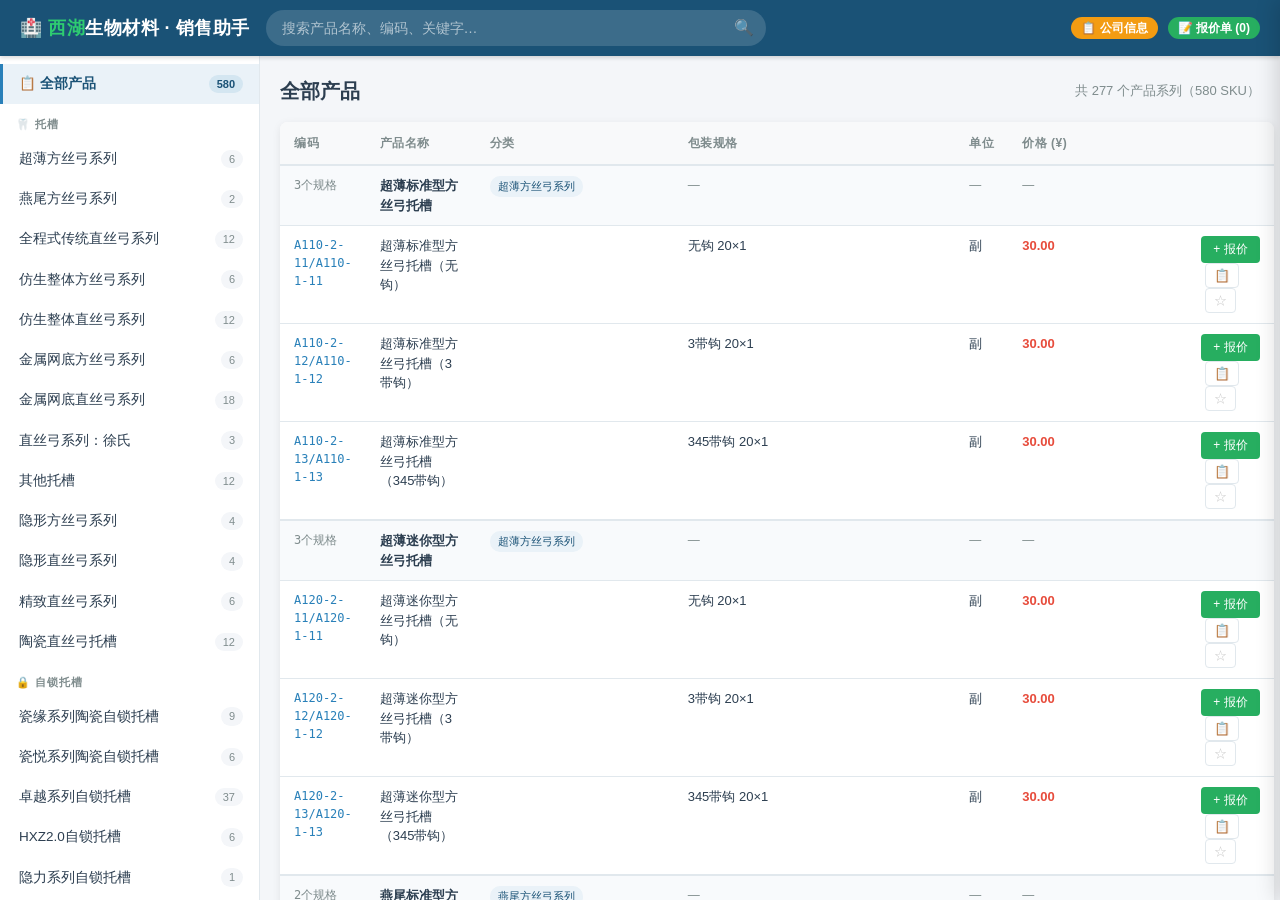
==== commit 2d1f37cd: "feat: add share button & favorites list for sales team" ====
--- a/index.html
+++ b/index.html
@@ -78,5 +78,8 @@
 <!-- Quote Print Area (hidden, only for print) -->
 <div class="quote-print" id="quotePrint"></div>
 
+<!-- Toast notification -->
+<div class="toast" id="toast"></div>
+
 </body>
 </html>
--- a/css/style.css
+++ b/css/style.css
@@ -556,8 +556,17 @@
     float: right;
     margin-top: -24px;
   }
+  .product-table td.actions-cell {
+    float: none;
+    margin-top: 6px;
+    display: flex;
+    gap: 6px;
+    align-items: center;
+    flex-wrap: wrap;
+  }
   .product-table tr:hover td { background: transparent; }
   .btn-sm { padding: 8px 16px; font-size: 13px; border-radius: 6px; }
+  .btn-share, .btn-fav { padding: 8px 10px; font-size: 15px; }
 
   /* Quote panel always fullscreen on mobile */
   .quote-panel { width: 100%; }
@@ -565,3 +574,57 @@
   /* Modal */
   .modal { padding: 20px; max-width: 95%; }
 }
+
+/* ── Toast ── */
+.toast {
+  position: fixed;
+  bottom: 24px;
+  left: 50%;
+  transform: translateX(-50%) translateY(100px);
+  background: #2c3e50;
+  color: #fff;
+  padding: 12px 24px;
+  border-radius: 24px;
+  font-size: 14px;
+  font-weight: 500;
+  z-index: 500;
+  pointer-events: none;
+  opacity: 0;
+  transition: all 0.3s ease;
+  box-shadow: 0 8px 24px rgba(0,0,0,0.2);
+}
+.toast.show {
+  transform: translateX(-50%) translateY(0);
+  opacity: 1;
+}
+
+/* ── Share & Fav Buttons (inline in table) ── */
+.btn-share, .btn-fav {
+  padding: 5px 8px;
+  border: 1px solid var(--border);
+  border-radius: 4px;
+  cursor: pointer;
+  font-size: 13px;
+  background: #fff;
+  transition: all 0.15s;
+  margin-left: 4px;
+  vertical-align: middle;
+  line-height: 1;
+}
+.btn-share:hover { background: #eaf2f8; border-color: var(--primary-light); }
+.btn-fav { color: #ccc; }
+.btn-fav:hover { color: #f39c12; border-color: #f39c12; }
+.btn-fav.faved { color: #f39c12; border-color: #f39c12; background: #fff9f0; }
+
+/* ── Favorites sidebar item ── */
+.sidebar .cat-item.fav-item {
+  font-weight: 500;
+}
+.sidebar .cat-item.fav-item .count {
+  background: #fff9f0;
+  color: #e67e22;
+}
+.sidebar .cat-item.fav-item.active .count {
+  background: #fdebd0;
+  color: #e67e22;
+}
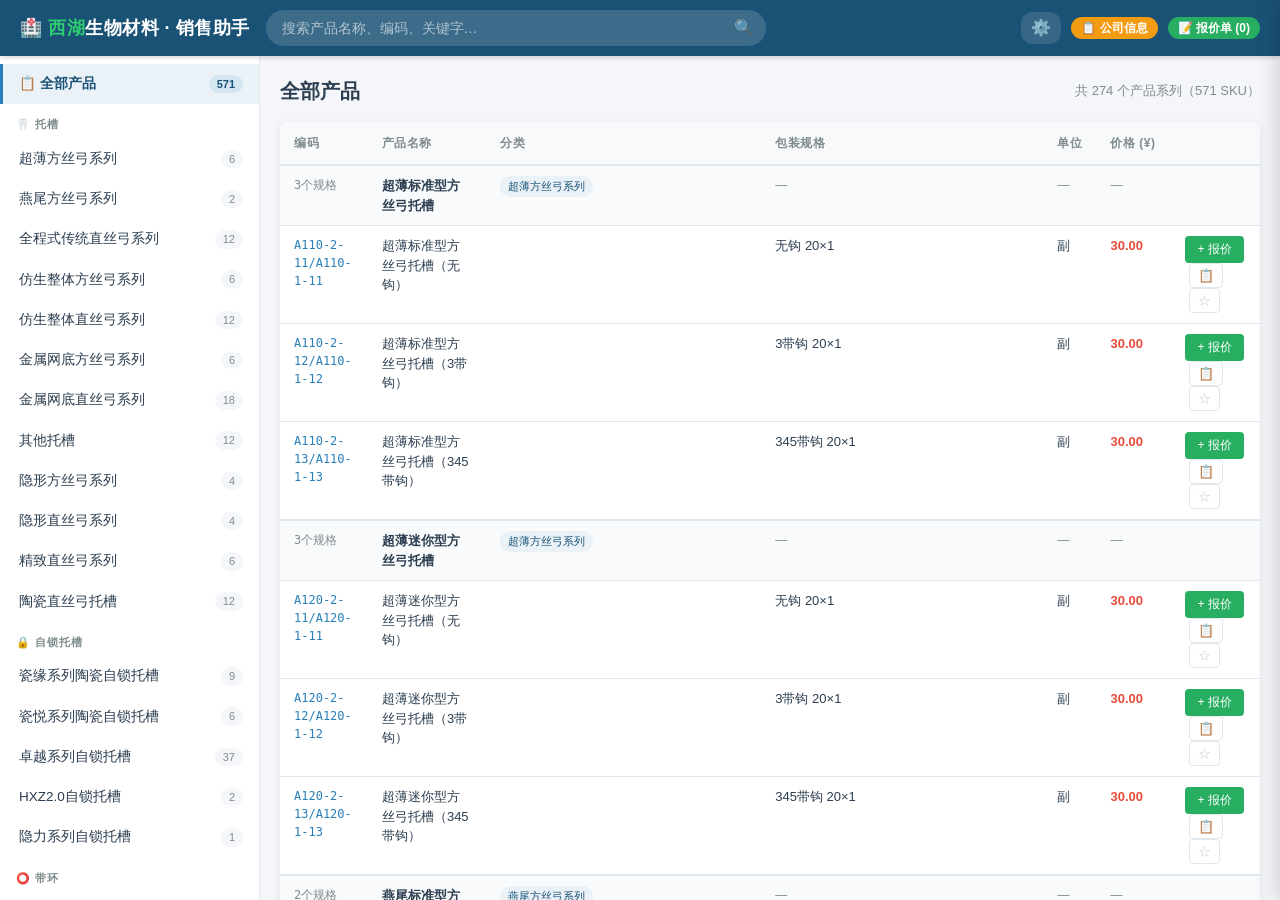
==== commit d999fecc: "feat: add admin panel for product CRUD - New admin.html with password-protected management interface" ====
--- a/index.html
+++ b/index.html
@@ -21,6 +21,7 @@
     <span class="search-icon">🔍</span>
   </div>
   <div class="header-actions">
+    <a href="admin.html" class="badge admin-link" title="后台管理">⚙️</a>
     <span class="badge alt">📋 公司信息</span>
     <span class="badge" id="quoteBadge">📝 报价单 (<span id="quoteCount">0</span>)</span>
   </div>
--- a/css/style.css
+++ b/css/style.css
@@ -97,6 +97,14 @@
 }
 .header .badge:hover { transform: scale(1.05); }
 .header .badge.alt { background: var(--warning); }
+.header .admin-link {
+  background: rgba(255,255,255,0.12);
+  font-size: 16px;
+  padding: 4px 10px;
+  text-decoration: none;
+  transition: background 0.2s;
+}
+.header .admin-link:hover { background: rgba(255,255,255,0.25); }
 
 /* ── Layout ── */
 .main-layout {
@@ -266,12 +274,20 @@
 }
 .quote-header h3 { font-size: 16px; }
 .quote-close {
-  background: none;
-  border: none;
-  font-size: 20px;
-  cursor: pointer;
-  color: var(--text-light);
-  padding: 4px 8px;
+  background: #fff;
+  border: 2px solid #e0e0e0;
+  font-size: 18px;
+  cursor: pointer;
+  color: #e74c3c;
+  padding: 5px 9px;
+  border-radius: 6px;
+  line-height: 1;
+  transition: all 0.15s;
+}
+.quote-close:hover {
+  background: #e74c3c;
+  color: #fff;
+  border-color: #e74c3c;
 }
 
 .quote-items {
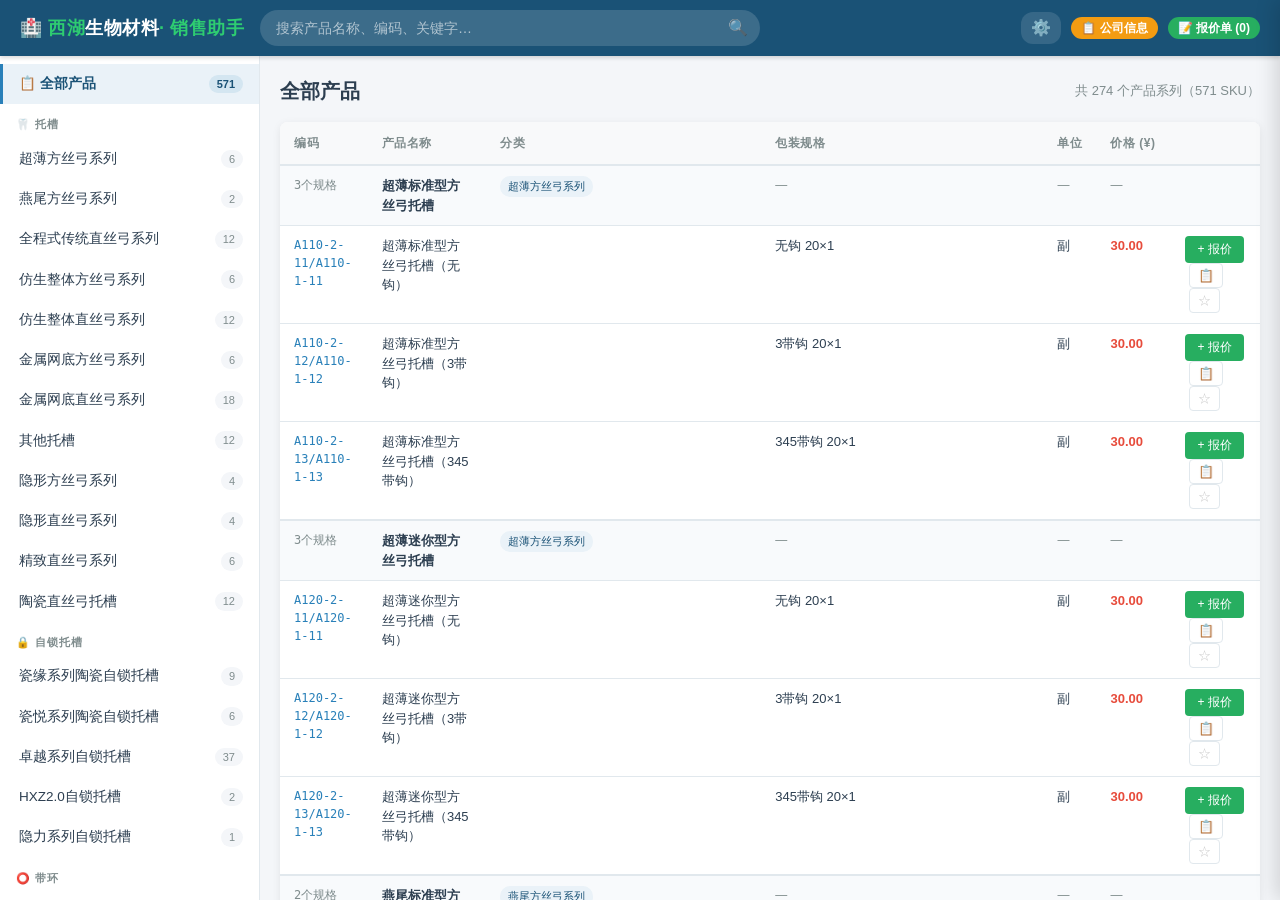
==== commit f4ecbc00: "fix: optimize mobile layout for overflowing buttons - Header: hide logo subtitle and quote badge lab" ====
--- a/index.html
+++ b/index.html
@@ -15,7 +15,7 @@
   <button class="hamburger" aria-label="菜单">
     <span></span><span></span><span></span>
   </button>
-  <div class="logo">🏥 <span>西湖</span>生物材料 · 销售助手</div>
+  <div class="logo">🏥 <span>西湖</span>生物材料<span class="logo-sub">· 销售助手</span></div>
   <div class="search-wrap">
     <input type="text" id="searchInput" placeholder="搜索产品名称、编码、关键字…">
     <span class="search-icon">🔍</span>
@@ -23,7 +23,7 @@
   <div class="header-actions">
     <a href="admin.html" class="badge admin-link" title="后台管理">⚙️</a>
     <span class="badge alt">📋 公司信息</span>
-    <span class="badge" id="quoteBadge">📝 报价单 (<span id="quoteCount">0</span>)</span>
+    <span class="badge" id="quoteBadge">📝 <span class="quote-label">报价单</span> (<span id="quoteCount">0</span>)</span>
   </div>
 </header>
 
--- a/css/style.css
+++ b/css/style.css
@@ -441,9 +441,17 @@
 
 /* ── Print ── */
 @media print {
-  .header, .sidebar, .quote-overlay, .quote-panel, .btn-sm, .btn, .btn-add { display: none !important; }
-  .content { overflow: visible; padding: 0; }
-  .product-table { box-shadow: none; border: 1px solid #ddd; }
+  .header,
+  .main-layout,
+  .quote-overlay,
+  .quote-panel,
+  .modal-overlay,
+  .toast,
+  .btn-sm,
+  .btn,
+  .btn-add {
+    display: none !important;
+  }
   body { overflow: visible; height: auto; }
 }
 
@@ -462,14 +470,16 @@
 
   /* Header */
   .header {
-    padding: 0 12px;
+    padding: 0 10px;
     gap: 8px;
   }
   .header .logo { font-size: 14px; }
-  .header .search-wrap { max-width: none; }
-  .header .search-wrap input { font-size: 13px; height: 32px; }
-  .header .header-actions { gap: 6px; }
-  .header .badge { font-size: 11px; padding: 4px 8px; }
+  .header .logo .logo-sub { display: none; }
+  .header .search-wrap { max-width: none; min-width: 0; }
+  .header .search-wrap input { font-size: 13px; height: 32px; min-width: 0; }
+  .header .header-actions { gap: 4px; flex-shrink: 0; }
+  .header .badge { font-size: 11px; padding: 4px 7px; }
+  .header .badge .quote-label { display: none; }
   .header .badge.alt { display: none; }
 
   /* Sidebar — hidden by default, slides in */
@@ -586,6 +596,15 @@
 
   /* Quote panel always fullscreen on mobile */
   .quote-panel { width: 100%; }
+  .quote-header { padding: 12px 16px; }
+  .quote-items { padding: 10px 16px; }
+  .quote-footer { padding: 12px 16px; }
+  .quote-actions { gap: 6px; }
+  .quote-actions .btn {
+    padding: 10px 6px;
+    font-size: 13px;
+    white-space: nowrap;
+  }
 
   /* Modal */
   .modal { padding: 20px; max-width: 95%; }
@@ -644,3 +663,19 @@
   background: #fdebd0;
   color: #e67e22;
 }
+.sidebar .cat-item.fav-item .fav-clear {
+  margin-left: 6px;
+  background: none;
+  border: none;
+  color: var(--text-light);
+  cursor: pointer;
+  font-size: 13px;
+  padding: 0 2px;
+  line-height: 1;
+  opacity: 0.6;
+  transition: opacity 0.15s, color 0.15s;
+}
+.sidebar .cat-item.fav-item .fav-clear:hover {
+  opacity: 1;
+  color: var(--danger);
+}
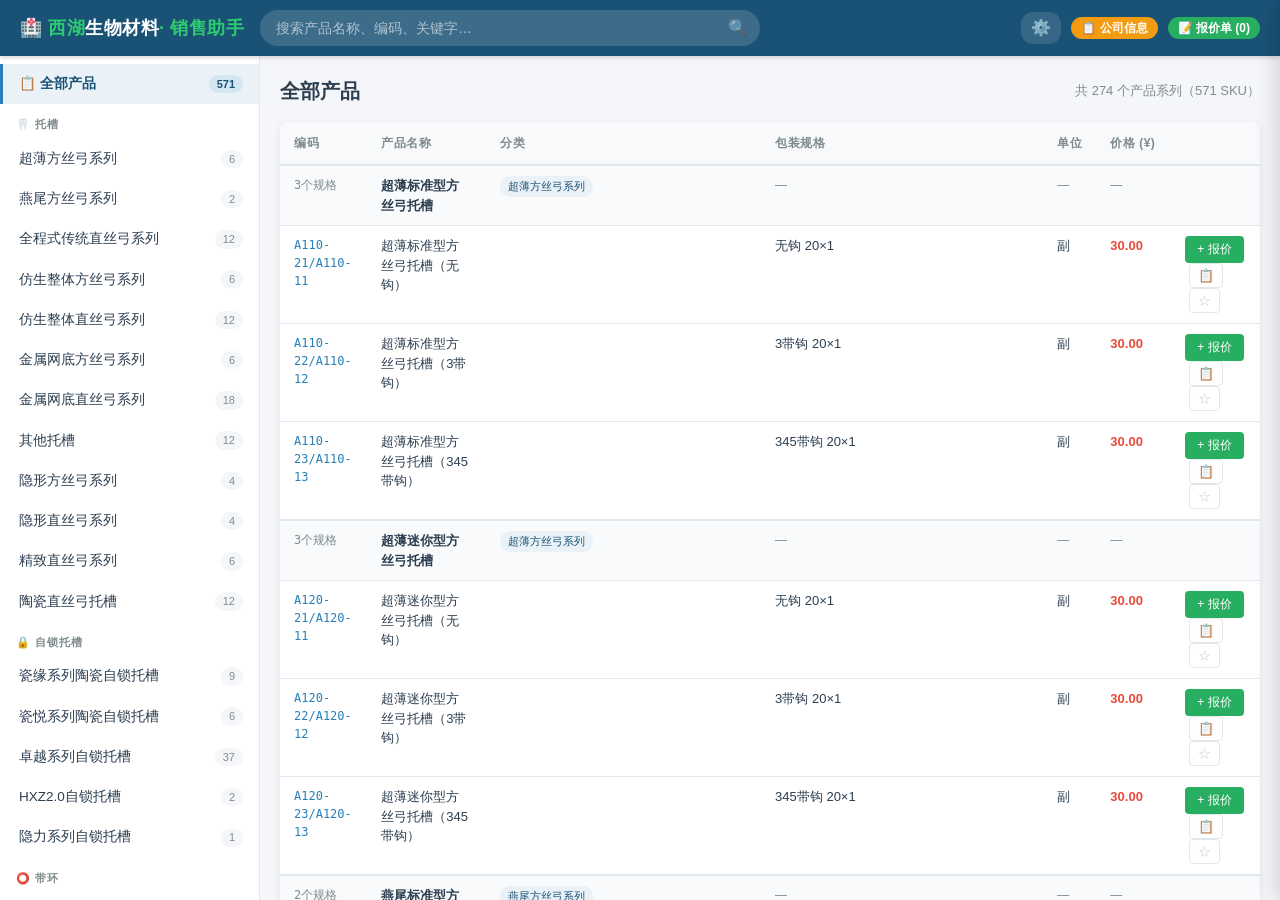
==== commit 04568614: "refactor: single whole-quote discount instead of per-item discount inputs" ====
--- a/index.html
+++ b/index.html
@@ -60,8 +60,10 @@
   </div>
   <div class="quote-footer">
     <div class="quote-total">
-      <span>合计</span>
-      <span class="total-price" id="quoteTotal">¥0.00</span>
+      <label class="quote-discount">整单折扣
+        <input type="number" id="quoteDiscountInput" value="10" min="0.1" step="0.5"> 折
+      </label>
+      <span class="quote-total-right"><span>合计</span> <span class="total-price" id="quoteTotal">¥0.00</span></span>
     </div>
     <div class="quote-actions">
       <button class="btn btn-primary">🖨️ 打印报价</button>
--- a/css/style.css
+++ b/css/style.css
@@ -331,6 +331,27 @@
   padding: 3px;
   font-size: 13px;
 }
+.quote-discount {
+  display: flex;
+  align-items: center;
+  gap: 4px;
+  font-size: 13px;
+  color: var(--text-light);
+  font-weight: 400;
+}
+.quote-discount input {
+  width: 48px;
+  text-align: center;
+  border: 1px solid var(--border);
+  border-radius: 4px;
+  padding: 4px;
+  font-size: 14px;
+}
+.quote-total-right {
+  display: flex;
+  align-items: center;
+  gap: 8px;
+}
 .quote-item .qi-remove {
   background: none;
   border: none;
@@ -476,7 +497,7 @@
   .header .logo { font-size: 14px; }
   .header .logo .logo-sub { display: none; }
   .header .search-wrap { max-width: none; min-width: 0; }
-  .header .search-wrap input { font-size: 13px; height: 32px; min-width: 0; }
+  .header .search-wrap input { font-size: 16px; height: 32px; min-width: 0; }
   .header .header-actions { gap: 4px; flex-shrink: 0; }
   .header .badge { font-size: 11px; padding: 4px 7px; }
   .header .badge .quote-label { display: none; }
@@ -599,6 +620,7 @@
   .quote-header { padding: 12px 16px; }
   .quote-items { padding: 10px 16px; }
   .quote-footer { padding: 12px 16px; }
+  .quote-item .qi-qty input { font-size: 16px; }
   .quote-actions { gap: 6px; }
   .quote-actions .btn {
     padding: 10px 6px;
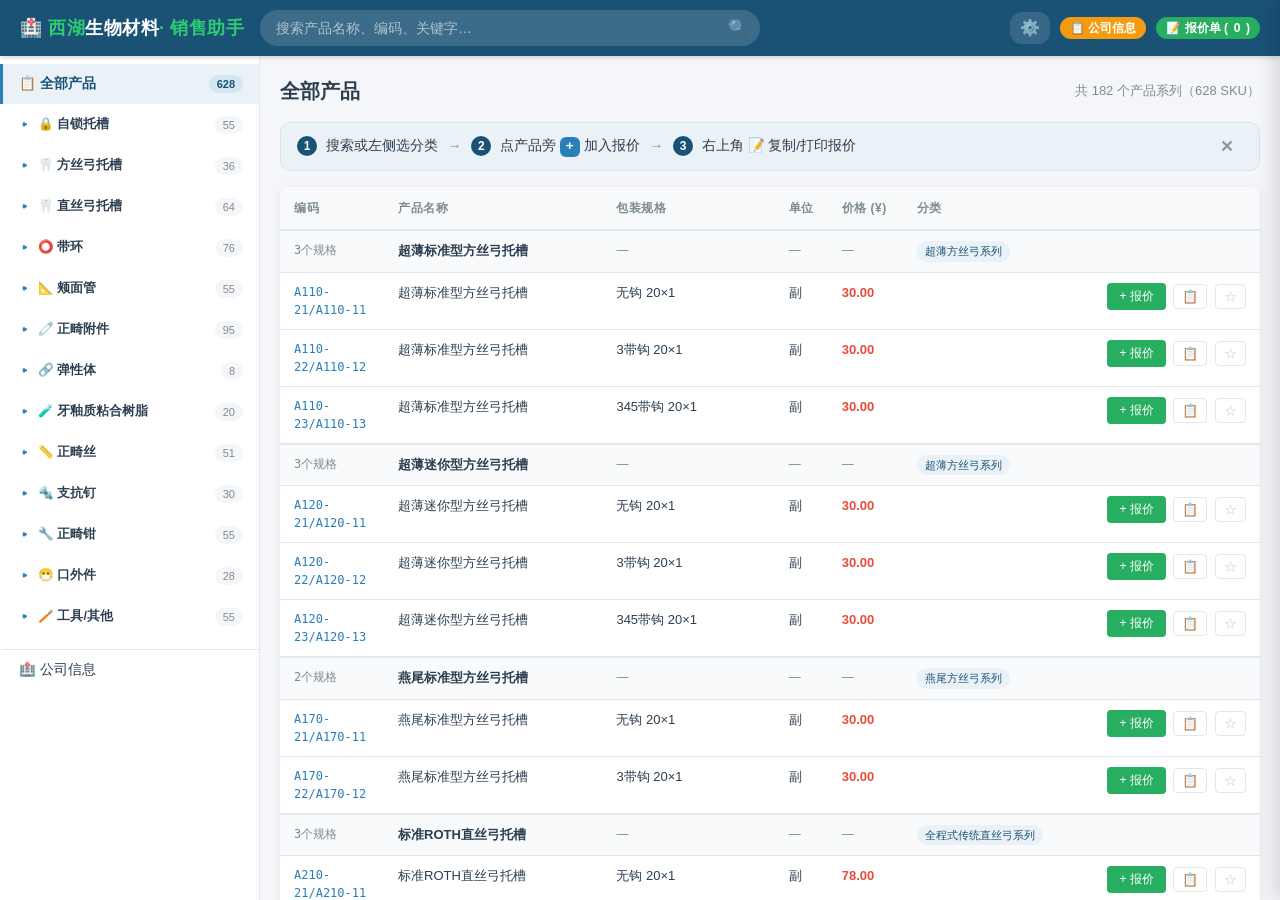
==== commit 78fb52ba: "PWA 支持（图标/manifest/添加到主屏）+ 首页使用引导 + 二维码" ====
--- a/index.html
+++ b/index.html
@@ -4,6 +4,13 @@
   <meta charset="UTF-8">
   <meta name="viewport" content="width=device-width, initial-scale=1.0">
   <title>西湖生物材料 — 销售助手</title>
+  <meta name="theme-color" content="#1a5276">
+  <meta name="apple-mobile-web-app-capable" content="yes">
+  <meta name="apple-mobile-web-app-status-bar-style" content="black-translucent">
+  <meta name="apple-mobile-web-app-title" content="西湖销售助手">
+  <link rel="icon" type="image/png" sizes="32x32" href="icons/favicon-32.png">
+  <link rel="apple-touch-icon" sizes="180x180" href="icons/icon-180.png">
+  <link rel="manifest" href="manifest.json">
   <link rel="stylesheet" href="css/style.css">
   <script src="data.js" defer></script>
   <script src="js/app.js" defer></script>
@@ -39,6 +46,14 @@
     <div class="content-header">
       <h2 id="contentTitle">全部产品</h2>
       <span class="result-count" id="resultCount"></span>
+    </div>
+    <div class="usage-guide" id="usageGuide">
+      <span class="usage-step"><b>1</b> 搜索或左侧选分类</span>
+      <span class="usage-arrow">→</span>
+      <span class="usage-step"><b>2</b> 点产品旁 <span class="usage-plus">+</span> 加入报价</span>
+      <span class="usage-arrow">→</span>
+      <span class="usage-step"><b>3</b> 右上角 📝 复制/打印报价</span>
+      <button class="usage-close" id="usageClose" title="知道了">✕</button>
     </div>
     <div id="productList"></div>
   </main>
--- a/css/style.css
+++ b/css/style.css
@@ -96,6 +96,12 @@
   white-space: nowrap;
 }
 .header .badge:hover { transform: scale(1.05); }
+.header .badge #quoteCount {
+  display: inline-block;
+  min-width: 1.5em;
+  text-align: center;
+  font-variant-numeric: tabular-nums;
+}
 .header .badge.alt { background: var(--warning); }
 .header .admin-link {
   background: rgba(255,255,255,0.12);
@@ -149,13 +155,50 @@
   padding: 1px 8px;
 }
 .sidebar .cat-item.active .count { background: #d4e6f1; color: var(--primary); }
+.sidebar .cat-item.company-item {
+  border-top: 1px solid var(--border);
+  margin-top: 12px;
+  font-weight: 500;
+}
 .sidebar .sidebar-title {
+  display: flex;
+  align-items: center;
+  gap: 6px;
+  font-size: 12.5px;
+  color: var(--text);
+  padding: 10px 16px;
+  font-weight: 600;
+  cursor: pointer;
+  user-select: none;
+  transition: background 0.15s;
+}
+.sidebar .sidebar-title:hover { background: #f0f4f8; }
+.sidebar .sidebar-title .group-caret {
+  font-size: 14px;
+  font-weight: 700;
+  color: var(--primary-light);
+  transition: transform 0.15s;
+  width: 16px;
+  flex-shrink: 0;
+  text-align: center;
+}
+.sidebar .sidebar-title .group-count {
+  margin-left: auto;
   font-size: 11px;
-  text-transform: uppercase;
-  letter-spacing: 1px;
+  font-weight: 500;
   color: var(--text-light);
-  padding: 12px 16px 6px;
-  font-weight: 600;
+  background: var(--bg);
+  border-radius: 10px;
+  padding: 1px 8px;
+}
+.sidebar .sidebar-group .sidebar-group-body {
+  overflow: hidden;
+}
+.sidebar .sidebar-group.collapsed .sidebar-group-body {
+  display: none;
+}
+.sidebar .sidebar-group .cat-item {
+  padding-left: 30px;
 }
 
 /* ── Content ── */
@@ -172,6 +215,58 @@
 }
 .content-header h2 { font-size: 20px; font-weight: 700; }
 .content-header .result-count { color: var(--text-light); font-size: 13px; }
+
+/* ── 使用引导条 ── */
+.usage-guide {
+  display: flex;
+  align-items: center;
+  flex-wrap: wrap;
+  gap: 10px;
+  background: #eaf2f8;
+  border: 1px solid #d4e6f1;
+  border-radius: 10px;
+  padding: 12px 16px;
+  margin-bottom: 16px;
+  font-size: 13.5px;
+  color: var(--text);
+  position: relative;
+}
+.usage-guide .usage-step b {
+  display: inline-flex;
+  align-items: center;
+  justify-content: center;
+  width: 20px;
+  height: 20px;
+  border-radius: 50%;
+  background: var(--primary);
+  color: #fff;
+  font-size: 12px;
+  margin-right: 5px;
+}
+.usage-guide .usage-plus {
+  display: inline-flex;
+  align-items: center;
+  justify-content: center;
+  width: 20px;
+  height: 20px;
+  border-radius: 6px;
+  background: var(--primary-light);
+  color: #fff;
+  font-weight: 700;
+}
+.usage-guide .usage-arrow { color: var(--text-light); }
+.usage-guide .usage-close {
+  margin-left: auto;
+  border: none;
+  background: transparent;
+  color: var(--text-light);
+  cursor: pointer;
+  font-size: 15px;
+  padding: 4px 8px;
+  border-radius: 6px;
+  line-height: 1;
+}
+.usage-guide .usage-close:hover { background: #d4e6f1; color: var(--text); }
 
 /* Product Table */
 .product-table {
@@ -230,6 +325,10 @@
 }
 .btn-add:hover { background: #219a52; }
 .btn-add.added { background: var(--text-light); }
+.product-table .actions-cell {
+  white-space: nowrap;
+  min-width: 150px;
+}
 
 /* Empty state */
 .empty-state {
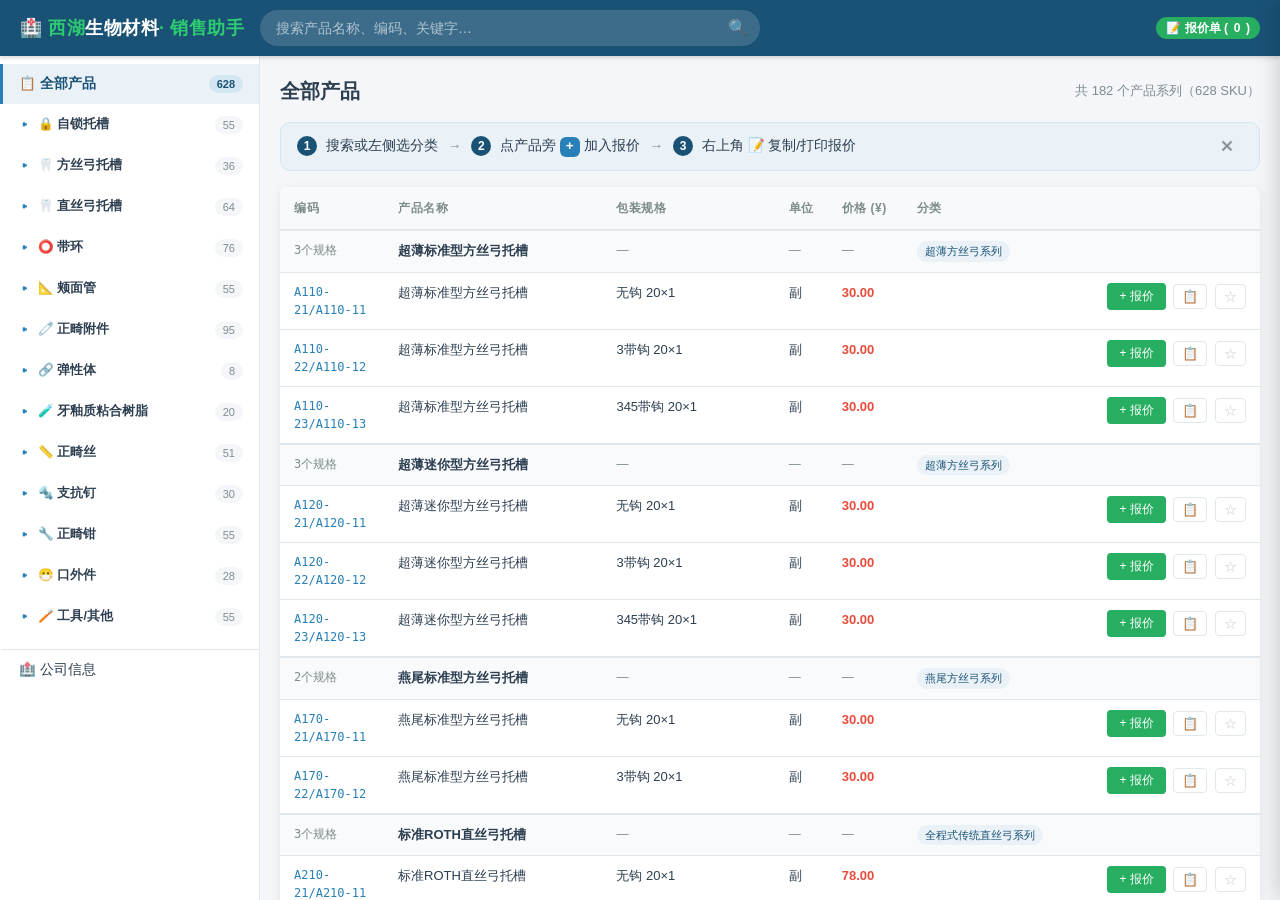
==== commit 0e545eef: "移除顶栏公司信息按钮与后台入口按钮" ====
--- a/index.html
+++ b/index.html
@@ -28,8 +28,6 @@
     <span class="search-icon">🔍</span>
   </div>
   <div class="header-actions">
-    <a href="admin.html" class="badge admin-link" title="后台管理">⚙️</a>
-    <span class="badge alt">📋 公司信息</span>
     <span class="badge" id="quoteBadge">📝 <span class="quote-label">报价单</span> (<span id="quoteCount">0</span>)</span>
   </div>
 </header>
--- a/css/style.css
+++ b/css/style.css
@@ -102,16 +102,6 @@
   text-align: center;
   font-variant-numeric: tabular-nums;
 }
-.header .badge.alt { background: var(--warning); }
-.header .admin-link {
-  background: rgba(255,255,255,0.12);
-  font-size: 16px;
-  padding: 4px 10px;
-  text-decoration: none;
-  transition: background 0.2s;
-}
-.header .admin-link:hover { background: rgba(255,255,255,0.25); }
-
 /* ── Layout ── */
 .main-layout {
   display: flex;
@@ -600,7 +590,6 @@
   .header .header-actions { gap: 4px; flex-shrink: 0; }
   .header .badge { font-size: 11px; padding: 4px 7px; }
   .header .badge .quote-label { display: none; }
-  .header .badge.alt { display: none; }
 
   /* Sidebar — hidden by default, slides in */
   .sidebar {
